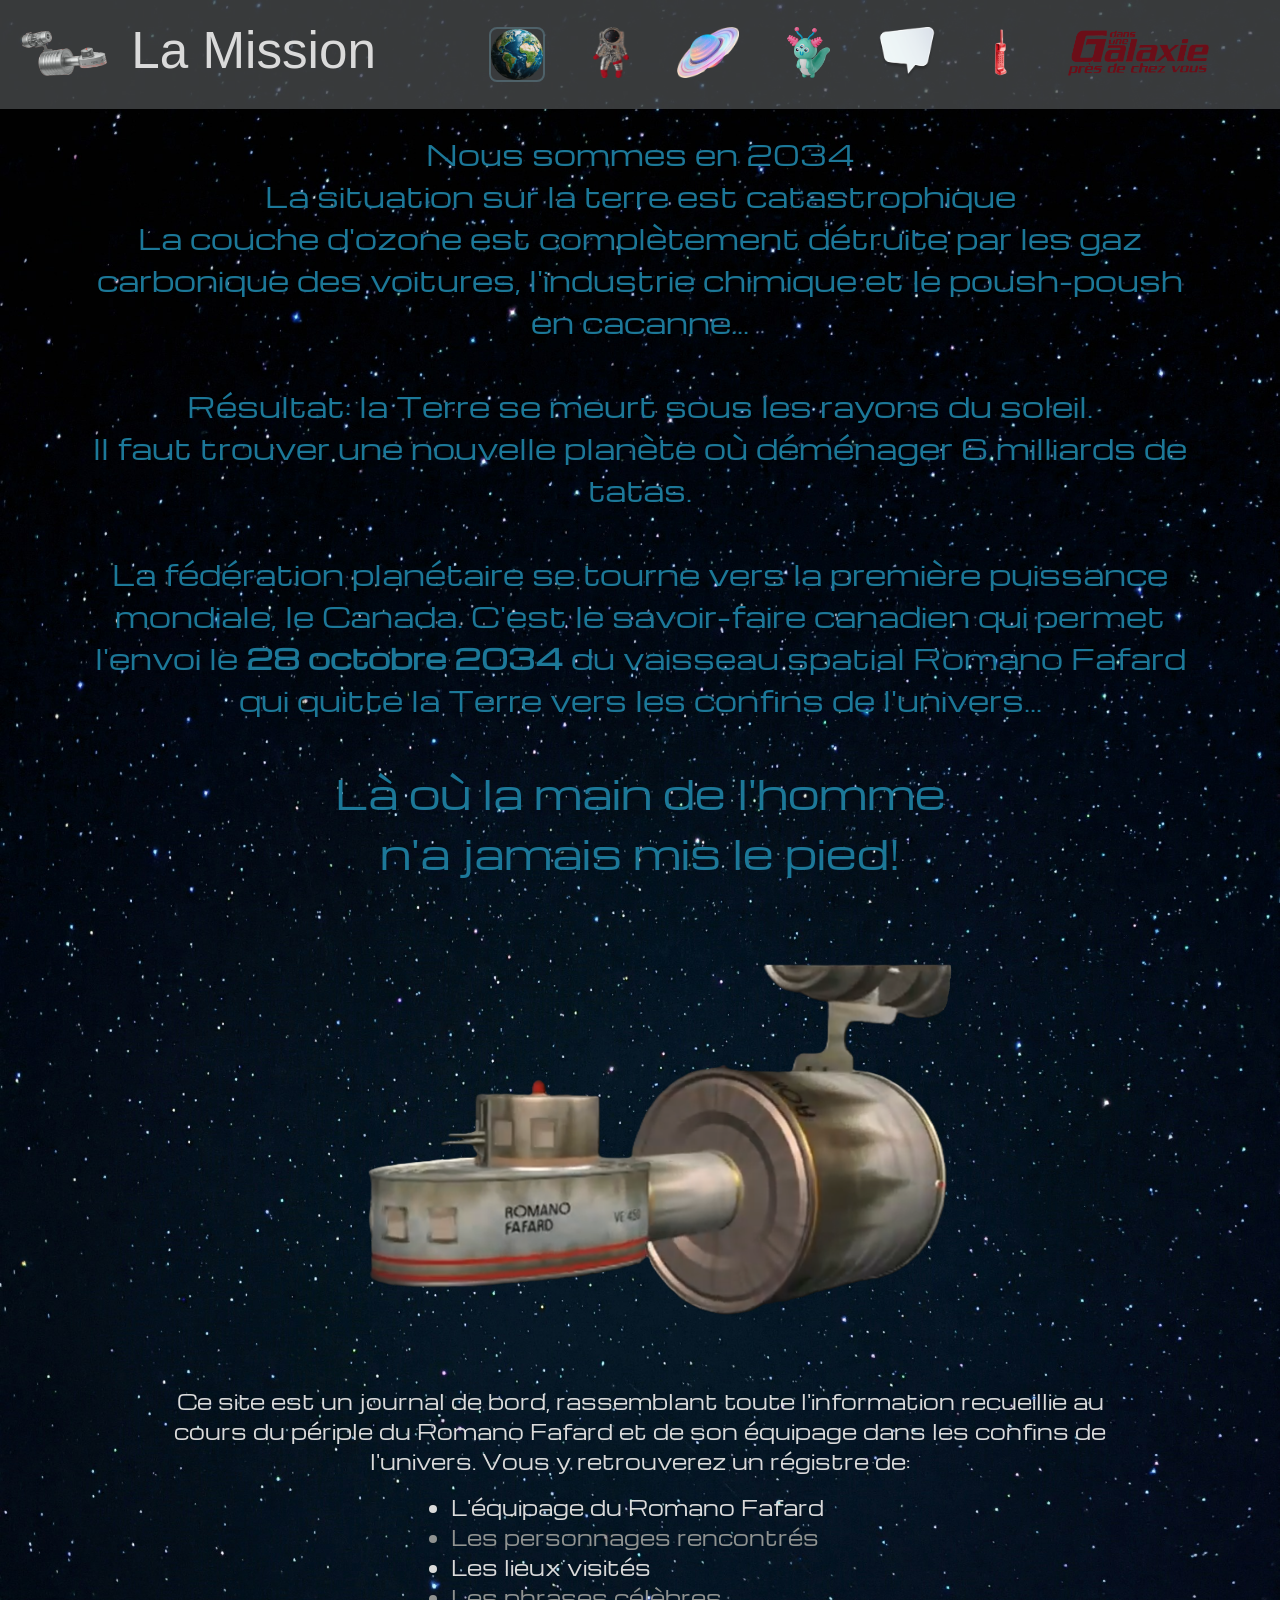
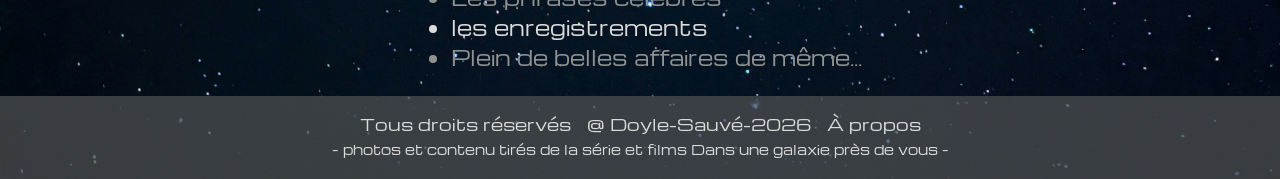
==== Site_DUG/index.html @ 9e3e471c "arranger les 10 techniques CSS et indication dans la feuille CSS" ====
<!DOCTYPE html>
<html lang="en">
<head>
    <meta charset="UTF-8">
    <meta name="viewport" content="width=device-width, initial-scale=1.0">
    <meta name="description" content="page d'accueil du site et résumé de la Mission">
    <title>La Mission</title>

    <link rel="stylesheet" href="vendor/bootstrap.min.css">
    <link rel="stylesheet" href="https://cdn.jsdelivr.net/npm/bootstrap-icons@1.11.3/font/bootstrap-icons.css">
    <link rel="stylesheet" href="style.css">
    
    <link rel="icon" href="./images/icones/fav-rf.png">

</head>
<body class="d-flex flex-column min-vh-100">
    <header class="entete_principal">
        <div class="banniere gap-5">
            <div class="banniere-titre gap-3 gap-lg-4">
                <a class="d-flex" href="index.html">
                    <img class="entete-icone" src="./images/icones/Romano-Fafard_10.png" alt="icone vaisseau">
                </a>
                <h1 class="banniere-titre text-m-nowrap">La Mission</h1>
            </div>
            <div class="d-flex align-items-center justify-content-center pe-1  pe-xl-5">
                <!--------navigation-étendu-------->
                <div class="d-none d-m-flex d-lg-flex gap-5">

                    <!--------piton Mission-------->
                    <div class="boite-item-nav page-active d-flex flex-column align-items-center position-relative">
                        <a href="index.html"  aria-current="page" class="nav-bar-lien w-100">
                            <div class="nav-bar-icon-bloc d-flex justify-content-center ">
                                <img class="nav-bar-icon" src="images/icones/terre.png" alt="La Mission">
                            </div>
                            <div class="nav-bar-texte mb-0 fs-6 text-nowrap text-decoration-none">
                                <p class="nav-p">La Mission</p>
                            </div>
                        </a>
                    </div>
                    <!--------piton equipage-------->
                    <div class="boite-item-nav d-flex flex-column align-items-center position-relative">
                        <a href="equipage.html" class="nav-bar-lien w-100">
                            <div class="nav-bar-icon-bloc d-flex justify-content-center">
                                <img class="nav-bar-icon" src="images/icones/equipage.png" alt="equipage">
                            </div>
                            <div class="nav-bar-texte fs-6 text-nowrap text-decoration-none">
                                <p>L'équipage</p>
                            </div>
                        </a>
                    </div>
                    <!--------piton voyage-------->
                    <div class="boite-item-nav d-flex flex-column align-items-center position-relative">
                        <a href="voyage.html" class="nav-bar-lien w-100">
                            <div class="nav-bar-icon-bloc d-flex justify-content-center">
                                <img class="nav-bar-icon" src="images/icones/planete.png" alt="voyage">
                            </div>
                            <div class="nav-bar-texte fs-6 text-nowrap text-decoration-none">
                                <p>Le voyage</p>
                            </div>
                        </a>
                    </div>
                    <!--------piton rencontres-------->
                    <div class="boite-item-nav d-flex flex-column align-items-center position-relative">
                        <a href="rencontres.html" class="nav-bar-lien w-100">
                            <div class="nav-bar-icon-bloc d-flex justify-content-center">
                                <img class="nav-bar-icon" src="images/icones/alien.png" alt="rencontres">
                            </div>
                            <div class="nav-bar-texte nbt-long text-decoration-none">
                                <p class="text-center">Les rencontres</p>
                            </div>
                        </a>
                    </div>
                    <!--------piton citations-------->
                    <div class="boite-item-nav d-flex flex-column align-items-center position-relative">
                        <a href="citations.html" class="nav-bar-lien w-100">
                            <div class="nav-bar-icon-bloc d-flex justify-content-center">
                                <img class="nav-bar-icon" src="images/icones/citation.png" alt="citations">
                            </div>
                            <div class="nav-bar-texte nbt-long  text-decoration-none">
                                <p class="text-center">Les citations</p>
                            </div>
                        </a>
                    </div>

                    <!--------le téléphone rouge-------->
                    <div class="boite-item-nav d-flex flex-column align-items-center position-relative">
                        <a href="telephonerouge.html" class="nav-bar-lien w-100">
                            <div class="nav-bar-icon-bloc d-flex justify-content-center">
                                <img class="nav-bar-icon" src="images/icones/telephone.png" alt="telephone rouge">
                            </div>
                            <div class="nav-bar-texte nbt-long text-nowrap text-decoration-none">
                                <p class="text-center">Le téléphone <br> rouge</p>
                            </div>
                        </a>
                    </div>
                    <!--------les épisodes-------->
                    <div class="boite-item-nav d-flex flex-column align-items-center position-relative">
                        <a href="episodes.html" class="nav-bar-lien w-100">
                            <div class="nav-bar-icon-bloc d-flex justify-content-center">
                                <img class="nav-bar-icon" src="images/icones/logo_icone.png" alt="telephone rouge">
                            </div>
                            <div class="nav-bar-texte nbt-long text-nowrap text-decoration-none">
                                <p class="text-center">Les épisodes</p>
                            </div>
                        </a>
                    </div>
                    <!--------piton vaisseau-------->
                    <!--page vaisseau masquée pour le moment-->
                    <div class="boite-item-nav d-none d-flex flex-column align-items-center position-relative">
                        <a href="vaisseau.html" class="nav-bar-lien w-100">
                            <div class="nav-bar-icon-bloc d-flex justify-content-center">
                                <img class="nav-bar-icon" src="images/icones/romanofafard.png" alt="vaisseau">
                            </div>
                            <div class="nav-bar-texte fs-6 text-nowrap text-decoration-none">
                                <p>Le vaisseau</p>
                            </div>
                        </a>
                    </div>
                </div>
                <!--------menu déroulant-------->
                <!--------bouton-menu-------->
                <div class="btn-group">
                    <button type="button" class="btn d-lg-none d-m-none" data-bs-toggle="dropdown"
                        aria-expanded="false">
                        <i class="bi bi-rocket h1 icone-menu-deroulant"></i>
                    </button>
                    <ul class="dropdown-menu menu-deroulant mt-3">
                        <li><a class="dropdown-item menu-item-actif" href="index.html">La Mission</a></li>
                        <li><a class="dropdown-item" href="equipage.html">L'équipage</a></li>
                        <li><a class="dropdown-item" href="voyage.html">Le voyage</a></li>
                        <li><a class="dropdown-item" href="rencontres.html">Les rencontres</a></li>
                        <li><a class="dropdown-item" href="citations.html">Citations</a></li>
                        <li><a class="dropdown-item" href="telephonerouge.html">Le téléphone rouge</a></li>
                        <li><a class="dropdown-item" href="episodes.html">Les épisodes</a></li>
                        <!--page vaisseau masquée pour le moment-->
                        <li class="d-none"><a class="dropdown-item" href="vaisseau.html">Le vaisseau</a></li>
                    </ul>
                </div>
            </div>
        </div>
    </header>
    <main>  

        <div class="page-chapeau container d-flex justify-content-center align-items-center ">
            <p class=" fs-3 mt-4 mb-4 text-center">
                Nous sommes en 2034 <br>
                La situation sur la terre est catastrophique <br>
                La couche d'ozone est complètement détruite par les gaz carbonique des voitures, l'industrie chimique et le poush-poush en cacanne... <br>
                <br>
                Résultat: la Terre se meurt sous les rayons du soleil. <br>
                Il faut trouver une nouvelle planète où déménager 6 milliards de tatas.
                <br>
                <br>
                La fédération planétaire se tourne vers la première puissance mondiale, le Canada. 
                C'est le savoir-faire canadien qui permet l'envoi le <span class="fw-bold">28 octobre 2034</span> du vaisseau spatial 
                Romano Fafard qui quitte la Terre vers les confins de l'univers... <br> 
                <br>
                <span class="fs-1">Là où la main de l'homme <br> n'a jamais mis le pied!</span>

            </p>
        </div>

        <div class="container-fluid d-flex m-auto justify-content-center">
            <img class="w-50" src="images/vaisseau/Romano-Fafard_noback.png" alt="Romano-Fafard">
        </div>

        <div class="d-flex flex-column container-fluid justify-content-center mt-4 mb-4 w-75 fs-5 texte-accueil-site">
            <p class=" text-center">
                Ce site est un journal de bord, rassemblant toute l'information recueillie au cours du périple 
                du Romano Fafard et de son équipage dans les confins de l'univers. Vous y retrouverez un régistre de:   
            </p>
            <ul class="justify-content-start w-auto m-auto">
                <li>L'équipage du Romano Fafard</li>
                <li>Les personnages rencontrés</li>
                <li>Les lieux visités</li>
                <li>Les phrases célèbres</li>
                <li>les enregistrements</li>
                <li>Plein de belles affaires de même...</li>
            </ul>
        </div>



    </main>    
    <footer class="pied-page container-fluid pt-3 pb-1 mt-auto">
        <div class="pied-page-premier d-flex align-items-center justify-content-center gap-3">
            <p class="my-auto">Tous droits réservés</p>
            <p class="my-auto">@ Doyle-Sauvé-2026</p>
            <p class="my-auto">
                <a class="text-decoration-none lien-a-propos" href="#modaleApropos" data-bs-toggle="modal"
                    data-bs-target="#modaleApropos" id="pied-link"> 
                    À propos
                </a>
            </p>
        </div>
        <div class="d-flex justify-content-center align-items-center mt-1">
            <p class="pied-page-p">- photos et contenu tirés de la série et films Dans une galaxie près de vous -</p>
        </div>

    </footer>

    <div class="modal fade" id="modaleApropos">
        <div class="modal-dialog modal-lg">
            <div class="modal-content">
                <div class="modal-header">
                    <h2 class="modal-title text-black fs-1">À propos</h2>
                        <button type="button" class="btn-close" data-bs-dismiss="modal"></button>
                </div>
                <div class="modal-body text-black fs-5">
                    <p>Site web encyclopédique sur la série Dans une Galaxie près de chez vous</p>
    
                    <p><strong>Par :</strong><br>
                        Rémi Doyle<br>
                        Marie Laurence Sauvé</p>
    
                    <p><strong>Développé dans le cadre du cours :</strong><br>
                        420-931-MA Programmation Web (Front-End)<br>
                        gr. 25605 - Été 2026<br>
                        <strong>Professeur:</strong> Ahmed Imed Eddine Rabah
                    </p>
    
                    <p>Collège de Maisonneuve<br>
                        LEA.8F Sécurité des applications mobiles, Web et de bureau</p>
    
                    <p>Tout image est libre de droit, certaine image sont des <br>
                        captures d'écrans fait par les dévloppeurs lors de visionnement d'épisode et de films </p>
    
                    <p>License unsplash <br>
                        https://unsplash.com/fr/photos/vue-dartiste-dun-trou-noir-dans-le-ciel-Md5Chaod3Ig</p>
                </div>
    
            </div>
    
        </div>
    </div>
    <script src="vendor/bootstrap.bundle.min.js"></script>
</body>
</html>
---- Site_DUG/style.css ----
@import url('https://fonts.googleapis.com/css2?family=Michroma&display=swap');
/*Normal: ( Michroma )
Bolder: ( Russo One )
*/

/*[T1] VARIABLES DE LA CHARTE - définies une fois, utilisées partout*/

:root {
    --gal_primaire_fonce: #282322;
    --gal_primaire_pales: #dadada;
    --gal_bg_pale_75: rgb(218, 218, 218, 0.75);    
    --gal_second_moyen: #4B4E4F;
    --gal_bg_entetes_75: rgb(75, 78, 79, 0.75);
    --gal_second_bleu: #1C7898;
    --gal_bg_surligne: #648895;
    --gal_bg_surligne_50: rgb(100, 136, 149, 0.5);
    --gal_second_rouge: #6B0E18;
    
    --gal_noir: #010101;
    --gal_gris_pale: #909391;
    --gal_rouge_petant: #E23333;
    --gal_rouge_moyen: #AD1C23;
    --police-titre: 'Russo One', Verdana, sans-serif; 
    --police-texte: 'Michroma', Verdana, sans-serif;
}

* {
    box-sizing: border-box;
}

/* [T2] TYPOGRAPHIE */

body {
    background-image: url("./images/elements_site/bdrop2.jpg");
    background-repeat: no-repeat;  
    background-size:cover;
    background-position:top;
    background-color: var(--gal_noir);
    color: var(--gal_primaire_pales);
    font-family: var(--police-texte);
    font-size: 40px;
    line-height: 1.5;
    margin: 0;
    padding: 0;
}

/* [T2] TYPOGRAPHIE */

h1, h2, h3 { font-family: var(--police-titre); }

body.body-404 {
    background-image: url("./images/elements_site/nasa-hubble-space-telescope-Md5Chaod3Ig-unsplash.jpg");
    background-repeat: no-repeat;  
    background-size:cover;
    background-position:top;
    background-color: var(--gal_noir);
    color: var(--gal_primaire_pales);
    font-family: var(--police-texte);
    font-size: 40px;
    line-height: 1.5;
    margin: 0;
    padding: 0;
}
form {
    max-width: 600px;
    margin: 0 auto; 
}

.banniere {
    background-color: var(--gal_bg_entetes_75);
    color: var(--gal_primaire_pales);
    max-width: 100%;
    margin: auto;
    display: flex;
    justify-content: space-between;
    align-items: center;
    padding: 20px;
}

.banniere-titre{
    display: flex;
    flex-direction: row;
    justify-content: center;
    text-wrap: nowrap;
    font-size: clamp(1.75rem, 4vw, 3.5rem);
    
}

.nav-bar-lien {
    text-decoration: none;
    display: flex;
    flex-direction: column;
    align-items: center; 
}

.entete-icone{
    margin: auto;
    height: clamp(40px, 4vw, 90px); 
    width: auto;
}

.nav-bar-icon {
    height: clamp(20px, 4vw, 60px); 
    margin: auto
}

.icone-menu-deroulant {
    color: var(--gal_primaire_pales);
}

.icone-menu-deroulant:hover {
    border-color: var(--gal_primaire_pales);
}

.nav-bar-icon-bloc {
    transition: transform 0.5s ease;
}

.boite-item-nav:hover .nav-bar-icon-bloc {
    transform: translateY(-16px);
}

.boite-item-nav .nav-bar-texte {
    opacity: 0;
    color: var(--gal_primaire_pales);
    visibility: hidden;
    position: absolute;
    top:100%;
    transition: opacity 0.5s ease;
    z-index: 10;
    transform: translateY(-5px);
}

.nav-bar-texte.nbt-long {
    font-size: 15px;
    transform: translateY(-12px);
}

/* [T8] ÉTATS ET TRANSITIONS - hover */
.boite-item-nav:hover .nav-bar-texte {
    opacity: 1;
    visibility: visible;
    
}

.boite-item-nav.page-active .nav-bar-icon-bloc {
    border: 2px solid var(--gal_bg_surligne_50);
    border-radius: 8px;
}

/* [T3] SÉLECTEURS - descendant */

.boite-item-nav.page-active .nav-bar-texte p {
background-color: var(--gal_bg_surligne_50);
border-radius: 8px;
}

.menu-image {
    height: 100px;
}

.menu-deroulant {
    font-size: 20px;
}

/* [T3] SÉLECTEURS - descendant, état*/

.menu-deroulant a:hover {
    background-color: var(--gal_bg_surligne);
}

.menu-item-actif {
    color: var(--gal_second_rouge);
    font-weight: bold;
}

.page-chapeau {
    color: var(--gal_second_bleu);
    
}

.lien-a-propos {
    cursor: pointer;
}

/* [T4] MODÈLE DE BOÎTE */

.carte{
    background-color:var(--gal_bg_pale_75) ;
    border-radius: 20px;
    display: flex;
    flex-wrap: wrap;
    align-items: center;
    justify-content: space-between;
    padding: 15px 30px;
    margin: 20px;
    box-shadow: 0 4px 15px rgba(0, 0, 0, 0.5);
    cursor: pointer;

}
.image_equipage{
    width: 100px;
    height: 110px;
    border: 5px solide var(--gal_bg_surligne);
    border-radius: 12px;
    overflow: hidden;
    flex-shrink: 0;
    opacity: 100%;
}

.image_equipage img {
    width: 100%;
    height: 100%;
    object-fit: cover;
}
.information {
    flex: 1;
    text-align: left;
    padding-left: 8px;
}

.droit .information {
    text-align: left;
    padding-right: 30px;
    padding-left: 0;
}

.information h2{
    color: var(--gal_second_rouge); /* Rouge foncé pour les noms */
    font-size: 40px;
    font-weight: 500;
    margin-bottom: 5px
}
.information p{
    color: var(--gal_second_rouge); /* Rouge foncé pour les noms */
    font-size: 20px;
    font-weight: 500;
    margin-bottom: 5px
}
.information span{
    color: var(--gal_primaire_fonce);
}

.pied-page{
    background-color: var(--gal_bg_entetes_75);
    font-family: 'Michroma', sans-serif;
    font-size: 16px;
    color: var(--gal_primaire_pales);
}
.pied-page a{
    color: var(--gal_primaire_pales);
}

.pied-page-p {
    font-size: 13px;
    text-align: center;
}

.carte-bouton {
    background-color: var(--gal_bg_surligne);
    opacity: 100%;
    width: 100%;
    text-align: center;
    color: var(--gal_primaire_pales);
    text-decoration: none;
    padding: 10px;
    border-radius: 8px;
    margin-top: 12px;
    font-size: 13px;
    font-weight: bold;
    

}
.modale{
    display:none;
    position: fixed;
    top: 0;
    bottom: 0;
    left: 0;
    right: 0;
    background-color: var(--gal_bg_pale_75);
    align-items: center;
    padding: 20px;
}
.modale:target{
    display: flex;
    align-items: center;
    justify-content: center;
}

/* [T6] GRID */
.modale-boite{
    position: relative;
    background-color: var(--gal_primaire_pales);
    border-radius: 16px ;
    padding: 26px;
    width: 90%;
    max-width: 640px;
    max-height: 100%;
    box-shadow: 0 10px 30px rgba(0,0,0,0.5);
    overflow-y: scroll;
    display: grid;
    grid-template-columns: 1fr 1fr;
}
.modale-fermer{
    position: absolute;
    top:15px;
    right: 20px;
    color: var(--gal_gris_pale);
    text-decoration: none;
    font-size: 30px;
    padding: 4px 8px;
    border-radius: 8px;
    transition: 0.5s;
}
.modale-fermer:hover{
    color: var(--gal_primaire_pales);
    background-color: var(--gal_rouge_petant);
}
.modale-fond{
    position: absolute;
    top: 0;
    bottom: 0;
    left: 0;
    right: 0;
}
.photo{
    display: flex;
    flex-direction: column;
    align-items: center;
}
.photo img{
    width: 100%;
    max-width: 250px;
    height: 250px;
    border-radius: 10px;
    border: 10px solid var(--gal_bg_surligne);
}
.info-gauche{
    color: var(--gal_primaire_fonce);
    grid-column: 1;
    margin-top: 10px;
}
.info-droite{
    color: var(--gal_primaire_fonce);
    grid-column: 2;
    grid-row: 1/ span 2 ;
}
.info-bas{
    color: var(--gal_primaire_fonce);
    grid-column: 1 / span 2;
    padding-top: 15px;
    margin-top: 10px;
}
.modale-boite p{
    font-size: 20px;
    line-height: 1.4;
    margin: 8px 0;
}
.titre{
    color: var(--gal_second_rouge); /* Rouge foncé pour les noms */
    font-size: 20px;
    font-weight: 500;
}

.nav-modale{
    grid-column: 1 / span 2;
    display: flex;
    justify-content: center;
    gap: 15px;
    margin-top: 15px;
    padding-top: 15px ;
}
.btn-nav{
    display: block;
    background-color: var(--gal_second_bleu);
    color: var(--gal_second_rouge);
    padding:10px;
    margin-top: 15px;
    text-decoration: none;
    text-align: center;
    border-radius: 8px;
    font-size: 15px;
    font-weight: bold;
    transition: 0.3s;
    opacity: 75%;
    width: 30%;

}
.lead{
    color:var(--gal_second_bleu) ;
}
.btn-tel{
    padding: 10px 24px;
    font-size: 15px;
    background-color: #1a6f8a;
    border: 2px solid #3ca5c4;
    border-radius: 10px;
    box-shadow: 0 0 10px rgba(60, 165, 196, 0.5);
    white-space: nowrap;
}
.btn-tel:hover{
    opacity: 0.9;
    transform: scale(1.02);
    transition: all 0.2s ease-in-out;
}
#container-telephone{
    max-width: 6000px;
    margin: 0 auto; 
}
.form-label{
    white-space: nowrap;
    font-size: 25px;
}
.form-check{
    font-size: 25px;
}
.structure-carte {
    display: grid !important; 
    grid-template-columns: 250px 1fr;
}

/* [T10] TABLEAU STYLÉ */

.tableau-episodes thead tr th {
    background-color: var(--gal_bg_surligne);
    color: var(--gal_primaire_pales);
}

.tableau-episodes thead tr.ligne-table-titre th  {
    background-color: var(--gal_second_bleu);
    color: var(--gal_primaire_pales);
}    

.tableau-episodes tbody tr td {
    background-color: var(--gal_bg_pale_75);
    color: var(--gal_primaire_fonce);
}
.colonne1{
    width: 10%
}

.colonne2{
    width: 30%
}

.colonne3{
    width: 15%
}

.colonne4{
    width: 45%
}

.texte-accueil-site {
    color: var(--gal_primaire_pales);
}

/* [T3] SÉLECTEURS - descendant, état, structurel */

.texte-accueil-site ul li:nth-child(even) {
   color: var(--gal_gris_pale);
}

/* [T9] PERSONNALISER BOOTSTRAP - prend priorité car le css est lu après le bootstrap
Et aucune des classe Bootstrap n'impose son style en dur  */

.carte-personnage {
    width: 280px; 
    min-width: 230px;
    background-color: var(--gal_bg_pale_75);
    box-shadow: 0 1PX 4PX var(--gal_bg_surligne); 
    transition: .25s;
}

.carte-personnage:hover {
    transform: translateY(-6px);
    box-shadow: 0 8px 8px var(--gal_bg_surligne);
    transition: .25s; 
}

.carte-perso-image {
    background-color: var(--gal_bg_surligne);
}

.carte-perso-image img {
    max-height: 250px;       
}
.carte-perso-libele{
    color: var(--gal_second_rouge);
}

.carte-perso-valeur{
    color: var(--gal_primaire_fonce);
}

.carte-perso-badge-hostile {
    background-color: var(--gal_rouge_moyen);
    color: var(--gal_gris_pale);
}

.carte-perso-badge-amical {
    background-color: var(--gal_second_bleu);
    color: var(--gal_gris_pale);
}

.modale-perso {
    background-color: var(--gal_gris_pale);
}

.modale-perso-image {
    width: 233px;
    max-width: 100%;
    background-color: var(--gal_bg_surligne);
}

.modal-perso-titre{
    color: var(--gal_primaire_fonce);
}

/* [T7] MEDIA QUERY - le pied de page passe en une colonne */

@media(min-width: 700px) {
    .entete{
        flex-direction: row;
        justify-content: space-between;
        align-items: center;
    }
}

@media (max-width: 575px) {
    .pied-page-premier {
        flex-direction: column;
        align-items: center;
    }
}
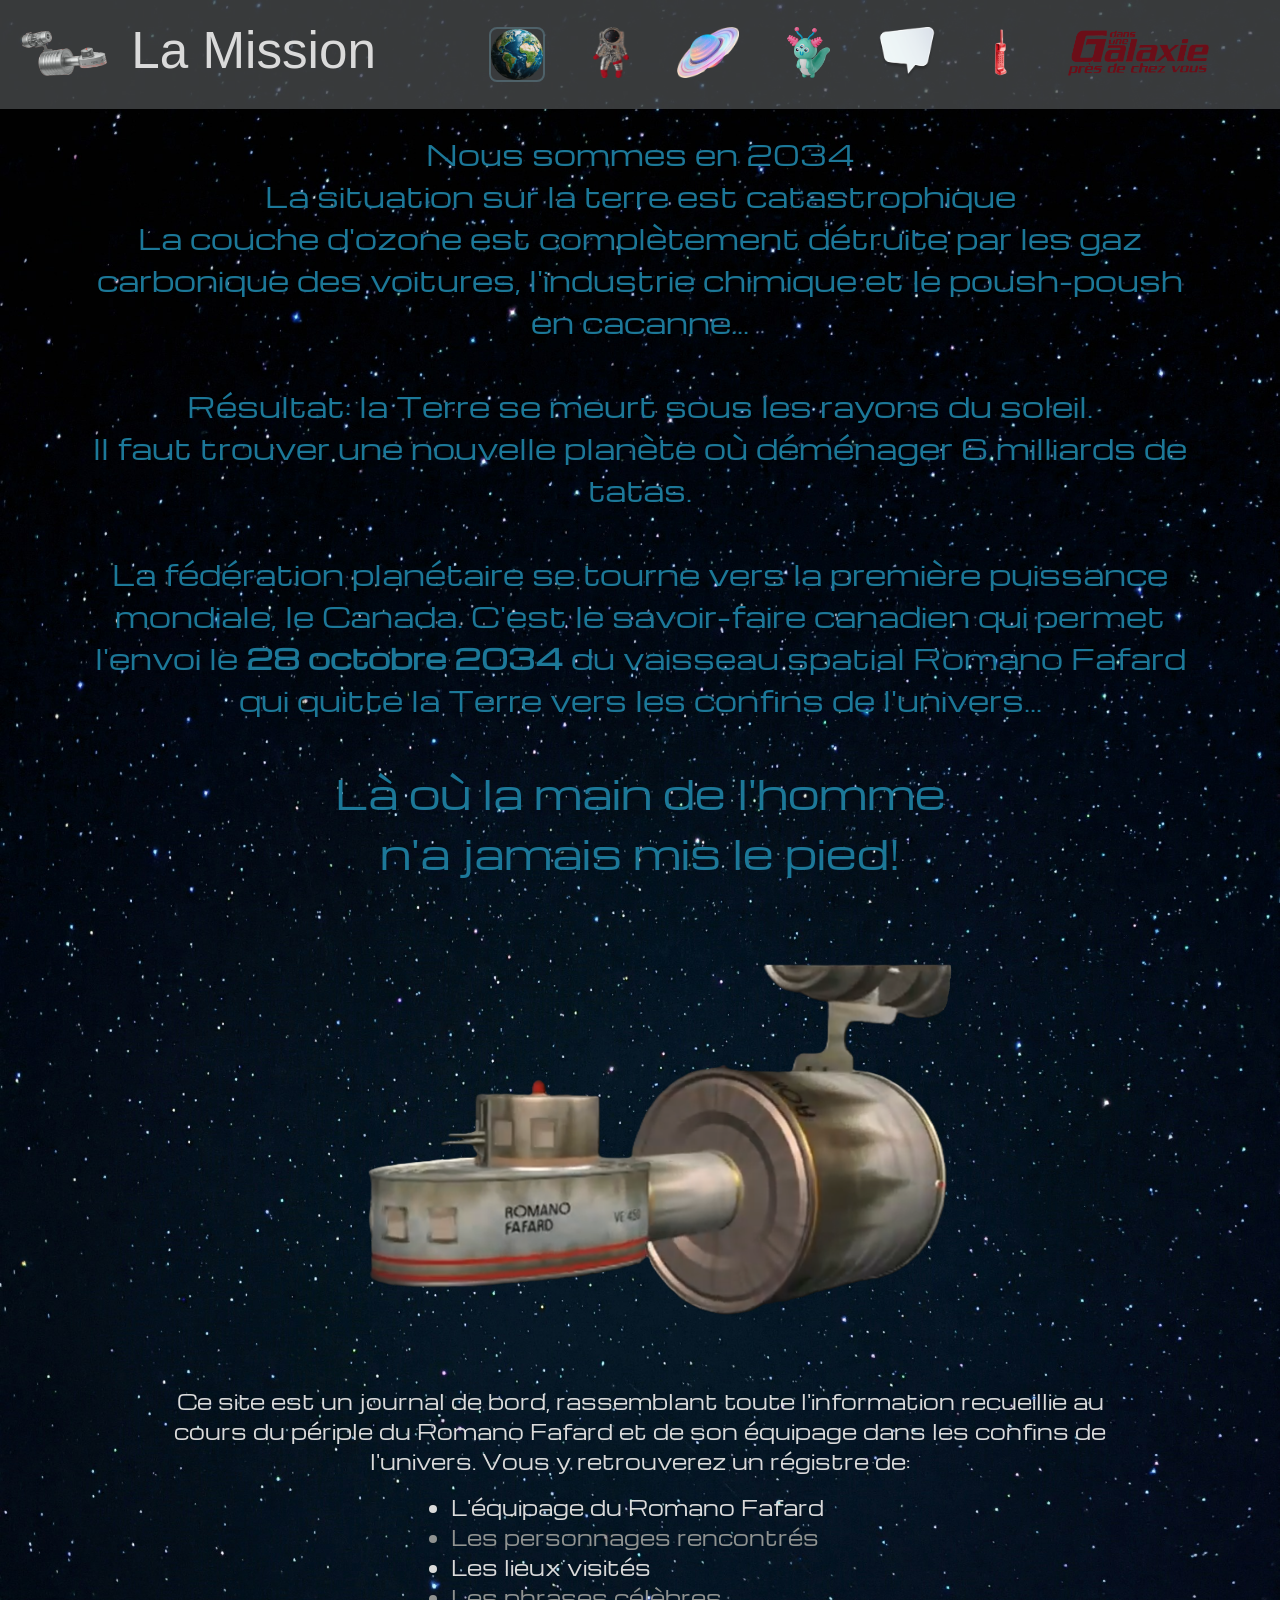
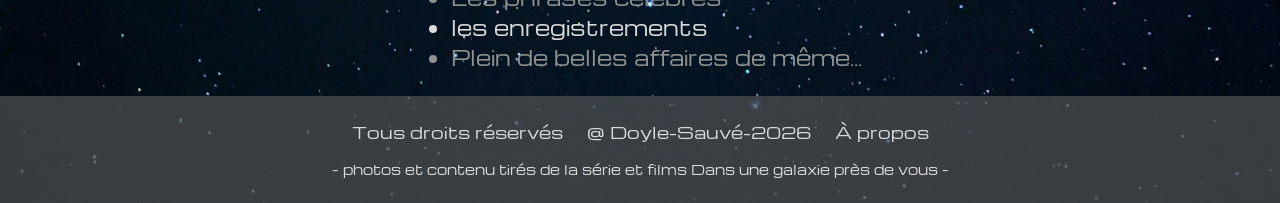
==== commit f251216a: "responsive  404 et footer" ====
--- a/Site_DUG/index.html
+++ b/Site_DUG/index.html
@@ -182,8 +182,8 @@
 
 
     </main>    
-    <footer class="pied-page container-fluid pt-3 pb-1 mt-auto">
-        <div class="pied-page-premier d-flex align-items-center justify-content-center gap-3">
+     <footer class="pied-page container-fluid pt-4 pb-2 mt-auto text-center">
+        <div class="pied-page-premier d-flex flex-column flex-md-row align-items-center justify-content-center gap-2 gap-md-4 mb-3">
             <p class="my-auto">Tous droits réservés</p>
             <p class="my-auto">@ Doyle-Sauvé-2026</p>
             <p class="my-auto">
@@ -203,34 +203,34 @@
         <div class="modal-dialog modal-lg">
             <div class="modal-content">
                 <div class="modal-header">
-                    <h2 class="modal-title text-black fs-1">À propos</h2>
-                        <button type="button" class="btn-close" data-bs-dismiss="modal"></button>
-                </div>
-                <div class="modal-body text-black fs-5">
+                    <h2 class="modal-title text-black fs-3 fs-md-1">À propos</h2>
+                    <button type="button" class="btn-close" data-bs-dismiss="modal"style="min-height: 44px;"></button>
+                </div>
+                <div class="modal-body text-black fs-6 fs-md-5">
                     <p>Site web encyclopédique sur la série Dans une Galaxie près de chez vous</p>
-    
+
                     <p><strong>Par :</strong><br>
                         Rémi Doyle<br>
                         Marie Laurence Sauvé</p>
-    
+
                     <p><strong>Développé dans le cadre du cours :</strong><br>
                         420-931-MA Programmation Web (Front-End)<br>
                         gr. 25605 - Été 2026<br>
                         <strong>Professeur:</strong> Ahmed Imed Eddine Rabah
                     </p>
-    
+
                     <p>Collège de Maisonneuve<br>
                         LEA.8F Sécurité des applications mobiles, Web et de bureau</p>
-    
+
                     <p>Tout image est libre de droit, certaine image sont des <br>
                         captures d'écrans fait par les dévloppeurs lors de visionnement d'épisode et de films </p>
-    
+
                     <p>License unsplash <br>
-                        https://unsplash.com/fr/photos/vue-dartiste-dun-trou-noir-dans-le-ciel-Md5Chaod3Ig</p>
-                </div>
-    
+                        https://unsplash.com/</p>
+                </div>
+
             </div>
-    
+
         </div>
     </div>
     <script src="vendor/bootstrap.bundle.min.js"></script>
--- a/Site_DUG/style.css
+++ b/Site_DUG/style.css
@@ -30,6 +30,37 @@
 
 /* [T2] TYPOGRAPHIE */
 
+input:user-valid, select:user-valid, textarea:user-valid, .check-input:user-valid{
+   border:3px solid green;
+   background-color: #dadada;
+}
+
+input:user-invalid, select:user-invalid, textarea:user-invalid, .check-input:user-invalid{
+   border:2px solid red;
+   background-color: #dadada;
+}
+input:user-valid + .validation::after, textarea:user-valid + .validation::after { content: "✓"; color: green; }
+input:user-invalid + .validation::after, textarea:user-invalid + .validation::after { content: "x"; color: red; }
+
+.validation{
+  position: absolute;
+  right: 25px;
+  top: 50%;
+  transform: translateY(-50%);
+
+  font-size: 18px;
+  pointer-events: none;
+}
+
+
+
+
+/* [T2] TYPOGRAPHIE */
+
+
+/* [T2] TYPOGRAPHIE */
+
+
 body {
     background-image: url("./images/elements_site/bdrop2.jpg");
     background-repeat: no-repeat;  
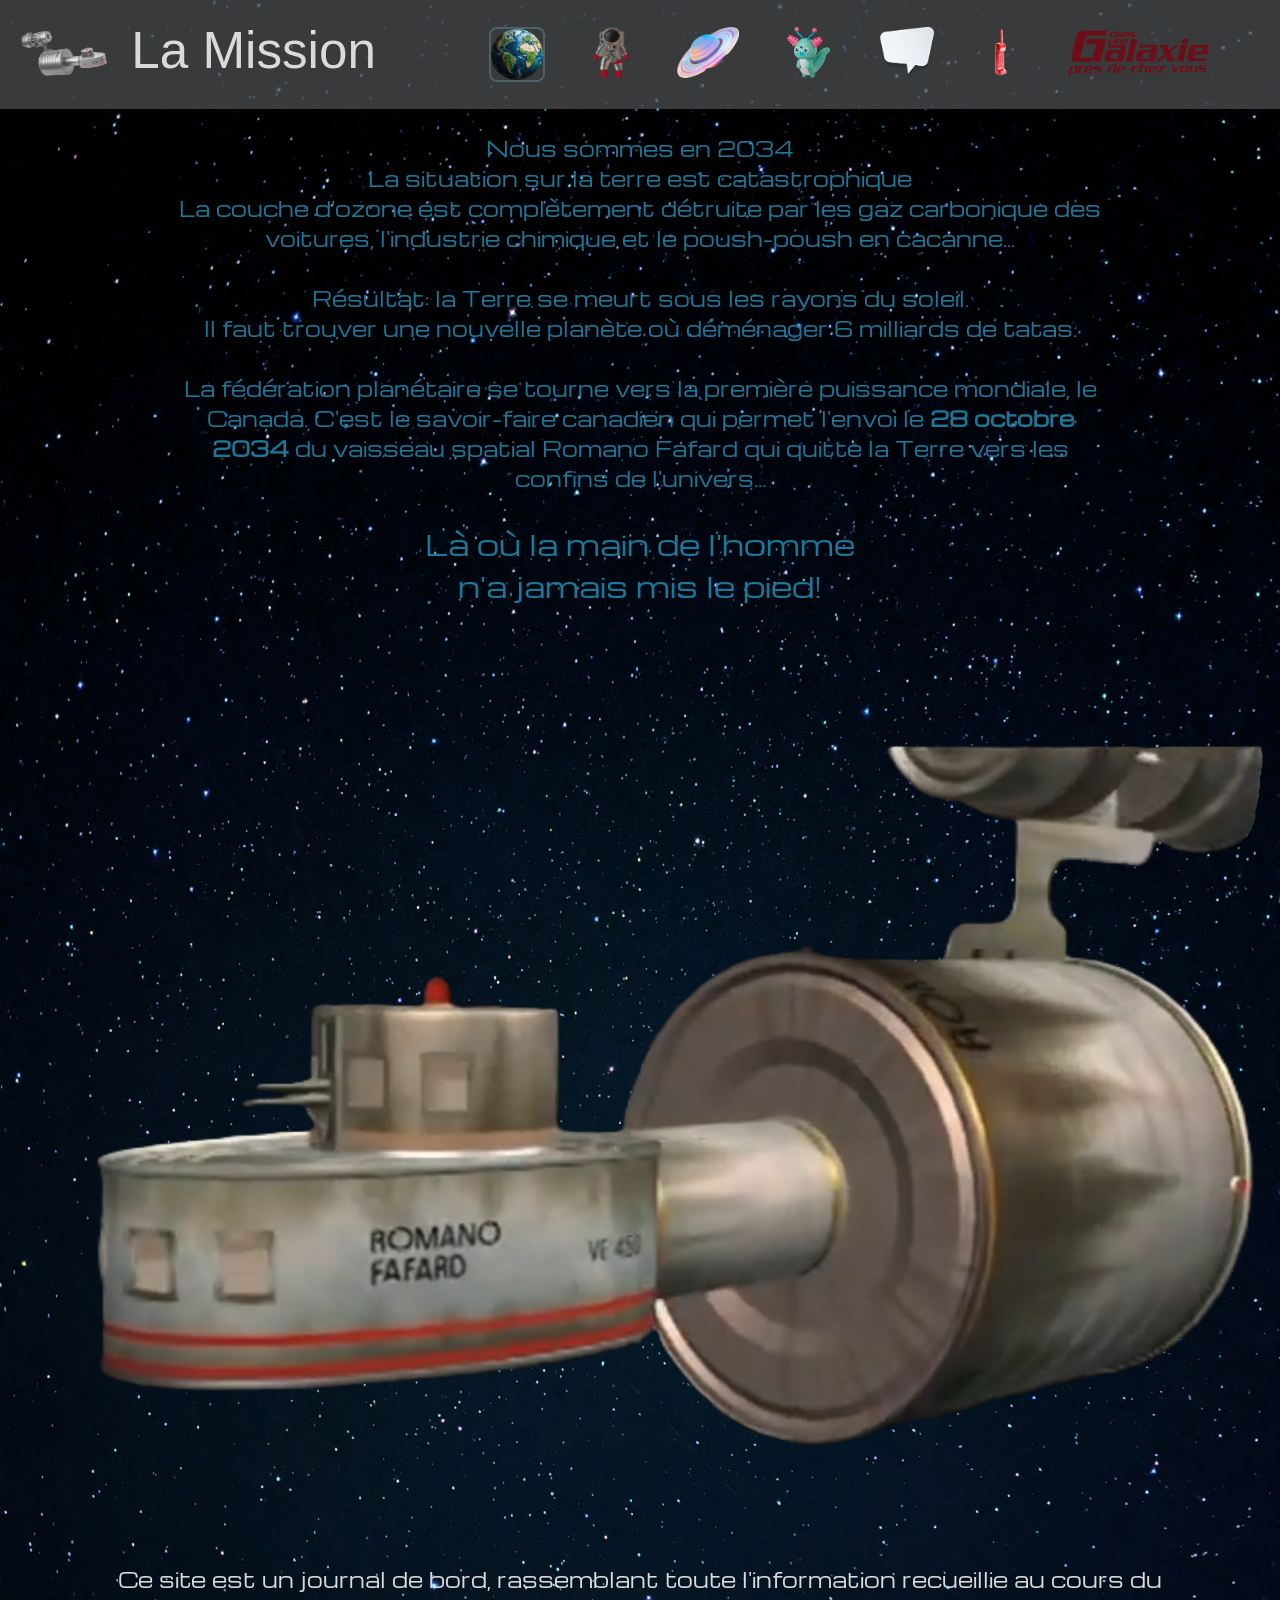
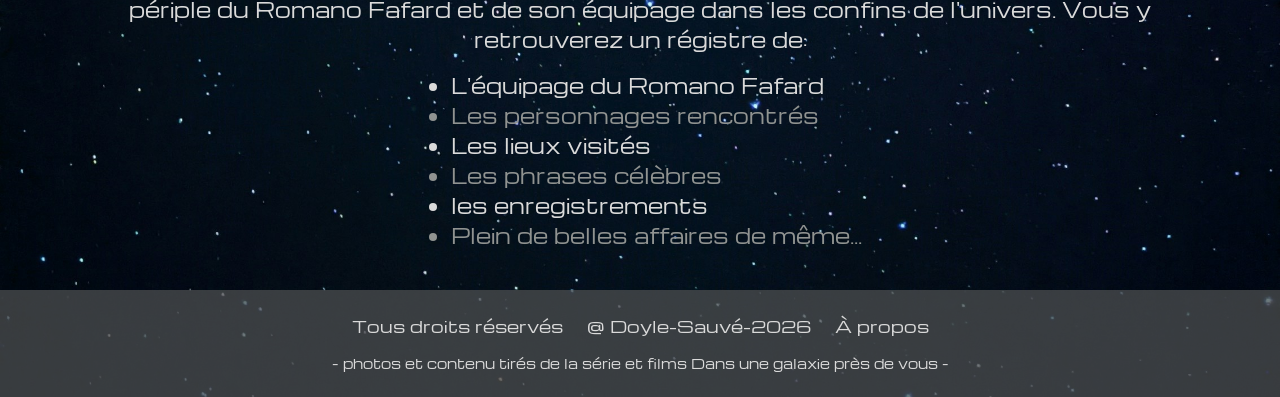
==== commit b94036c6: "responsive sur voyage, index, episode" ====
--- a/Site_DUG/index.html
+++ b/Site_DUG/index.html
@@ -142,7 +142,7 @@
     <main>  
 
         <div class="page-chapeau container d-flex justify-content-center align-items-center ">
-            <p class=" fs-3 mt-4 mb-4 text-center">
+            <p class=" fs-5 fs-md-3 mt-4 mb-4 text-center col-12 col-md-10 mx-auto ">
                 Nous sommes en 2034 <br>
                 La situation sur la terre est catastrophique <br>
                 La couche d'ozone est complètement détruite par les gaz carbonique des voitures, l'industrie chimique et le poush-poush en cacanne... <br>
@@ -155,21 +155,21 @@
                 C'est le savoir-faire canadien qui permet l'envoi le <span class="fw-bold">28 octobre 2034</span> du vaisseau spatial 
                 Romano Fafard qui quitte la Terre vers les confins de l'univers... <br> 
                 <br>
-                <span class="fs-1">Là où la main de l'homme <br> n'a jamais mis le pied!</span>
+                <span class="fs-3 fs-md-1 mt-2">Là où la main de l'homme <br> n'a jamais mis le pied!</span>
 
             </p>
         </div>
 
-        <div class="container-fluid d-flex m-auto justify-content-center">
-            <img class="w-50" src="images/vaisseau/Romano-Fafard_noback.png" alt="Romano-Fafard">
-        </div>
-
-        <div class="d-flex flex-column container-fluid justify-content-center mt-4 mb-4 w-75 fs-5 texte-accueil-site">
-            <p class=" text-center">
+        <div class="container-fluid d-flex mx-auto justify-content-center">
+            <img class="w-100 w-md-50" src="images/vaisseau/Romano-Fafard_noback.png" alt="Romano-Fafard">
+        </div>
+
+        <div class="d-flex flex-column container-fluid justify-content-center mt-4 mb-4 w-100 w-md-75 fs-5 texte-accueil-site">
+            <p class=" text-center col-12 col-md-10 mx-auto">
                 Ce site est un journal de bord, rassemblant toute l'information recueillie au cours du périple 
                 du Romano Fafard et de son équipage dans les confins de l'univers. Vous y retrouverez un régistre de:   
             </p>
-            <ul class="justify-content-start w-auto m-auto">
+            <ul class="justify-content-start w-auto mx-auto">
                 <li>L'équipage du Romano Fafard</li>
                 <li>Les personnages rencontrés</li>
                 <li>Les lieux visités</li>
--- a/Site_DUG/style.css
+++ b/Site_DUG/style.css
@@ -1,10 +1,85 @@
+/*-----------table des matières------------*//* 
+
+---Les dix techniques CSS---
+---GLOBAL---
+---Banniere toutes les pages---
+---Barre de Navigation toutes les pages---
+---menu-deroulant toutes les pages---
+---Texte chapeau toutes les pages---
+---Pieds de pages toutes les pages---
+---Page d'accueil/Mission (index)---
+---Page equipage et voyage---
+---Page rencontres---
+---Formulaires Telephone Rouge---
+---Page episodes (Tableau)---
+
+-----------------------------------------------*/
+
+/*-----------Les dix techniques CSS-------------*//* 
+[T1] VARIABLES DE LA CHARTE - définies une fois, utilisées partout* 
+    - définies dans:root 
+    - appliquées partout
+
+[T2] TYPOGRAPHIE 
+    - import Google Fonts 
+    - définies dans :root
+    - appliquées dans body{} et h1, h2, h3 {} 
+
+[T3] SÉLECTEURS plusieurs sélecteurs 
+    - descendant plusieurs (ex: dans la barre de navigation, la balise p de la boite de texte de la page active...)
+        .boite-item-nav.page-active .nav-bar-texte p
+        .droit .information
+        **plusieurs autres identifiées dans le code
+    
+    - descendant, état: barre de navigation, menu déroulant, cartes... 
+        .menu-deroulant a:hover
+        .icone-menu-deroulant:hover 
+        **plusieurs autres identifiées dans le code
+
+    - structurel : une ligne sur deux dans la liste de la page d'accueil
+        .texte-accueil-site ul li:nth-child(even) 
+
+[T4] MODÈLE DE BOÎTE - boite des cartes dans la page équipage et voyage
+    .carte
+
+[T5] FLEXBOX - la bannière et la barre de navigation (toutes les pages
+    .banniere
+    .banniere-titre
+    .nav-bar-lien 
+
+[T6] GRID - Les modales dans la page équipage 
+    .modale-boite
+    .info-gauche
+    .info-droite
+
+[T7] MEDIA QUERY - le pied de page passe en une colonne
+    .pied-page-premier
+
+[T8] ÉTATS ET TRANSITIONS - Les items de la barre de navigation qui se levent et le texte qui apparait quand on survole  
+    .boite-item-nav:hover .nav-bar-texte
+
+[T9] PERSONNALISER BOOTSTRAP - Les boutons de sélection des différentes saisons dans la page épisode
+    - Nos propriétés prennent le dessus puisque le css est lu après les propriétés de Bootstrap et 
+      on a modifié directement avec les variables natives CSS de BS (custom properties)
+        .btn.btn-primary 
+
+[T10] TABLEAU STYLÉ
+    .tableau-episodes thead tr th
+    .tableau-episodes thead tr.ligne-table-titre th
+    .tableau-episodes tbody tr td
+    .colonne1 
+    .colonne2 
+    .colonne3 
+    .colonne4
+*/
+
+
+
+/*-------------GLOBAL---------------*/
+/*Google Fonts*/
 @import url('https://fonts.googleapis.com/css2?family=Michroma&display=swap');
-/*Normal: ( Michroma )
-Bolder: ( Russo One )
-*/
-
-/*[T1] VARIABLES DE LA CHARTE - définies une fois, utilisées partout*/
-
+
+/* [T1] VARIABLES DE LA CHARTE*/ 
 :root {
     --gal_primaire_fonce: #282322;
     --gal_primaire_pales: #dadada;
@@ -16,6 +91,7 @@
     --gal_bg_surligne_50: rgb(100, 136, 149, 0.5);
     --gal_second_rouge: #6B0E18;
     
+    
     --gal_noir: #010101;
     --gal_gris_pale: #909391;
     --gal_rouge_petant: #E23333;
@@ -28,39 +104,7 @@
     box-sizing: border-box;
 }
 
-/* [T2] TYPOGRAPHIE */
-
-input:user-valid, select:user-valid, textarea:user-valid, .check-input:user-valid{
-   border:3px solid green;
-   background-color: #dadada;
-}
-
-input:user-invalid, select:user-invalid, textarea:user-invalid, .check-input:user-invalid{
-   border:2px solid red;
-   background-color: #dadada;
-}
-input:user-valid + .validation::after, textarea:user-valid + .validation::after { content: "✓"; color: green; }
-input:user-invalid + .validation::after, textarea:user-invalid + .validation::after { content: "x"; color: red; }
-
-.validation{
-  position: absolute;
-  right: 25px;
-  top: 50%;
-  transform: translateY(-50%);
-
-  font-size: 18px;
-  pointer-events: none;
-}
-
-
-
-
-/* [T2] TYPOGRAPHIE */
-
-
-/* [T2] TYPOGRAPHIE */
-
-
+/* [T2] TYPOGRAPHIE */ 
 body {
     background-image: url("./images/elements_site/bdrop2.jpg");
     background-repeat: no-repeat;  
@@ -75,8 +119,7 @@
     padding: 0;
 }
 
-/* [T2] TYPOGRAPHIE */
-
+/* [T2] TYPOGRAPHIE */ 
 h1, h2, h3 { font-family: var(--police-titre); }
 
 body.body-404 {
@@ -92,11 +135,10 @@
     margin: 0;
     padding: 0;
 }
-form {
-    max-width: 600px;
-    margin: 0 auto; 
-}
-
+
+
+/*-------------Banniere toutes les pages---------------*/
+/*[T5] FLEXBOX - */
 .banniere {
     background-color: var(--gal_bg_entetes_75);
     color: var(--gal_primaire_pales);
@@ -107,7 +149,7 @@
     align-items: center;
     padding: 20px;
 }
-
+/*[T5] FLEXBOX - */
 .banniere-titre{
     display: flex;
     flex-direction: row;
@@ -117,6 +159,13 @@
     
 }
 
+.entete-icone{
+    margin: auto;
+    height: clamp(40px, 4vw, 90px); 
+    width: auto;
+}
+/*-----------Barre de Navigation toutes les pages-------------*/
+/*[T5] FLEXBOX - */
 .nav-bar-lien {
     text-decoration: none;
     display: flex;
@@ -124,33 +173,21 @@
     align-items: center; 
 }
 
-.entete-icone{
-    margin: auto;
-    height: clamp(40px, 4vw, 90px); 
-    width: auto;
-}
-
 .nav-bar-icon {
     height: clamp(20px, 4vw, 60px); 
     margin: auto
 }
 
-.icone-menu-deroulant {
-    color: var(--gal_primaire_pales);
-}
-
-.icone-menu-deroulant:hover {
-    border-color: var(--gal_primaire_pales);
-}
-
 .nav-bar-icon-bloc {
     transition: transform 0.5s ease;
 }
 
+/* [T3] SÉLECTEURS */
 .boite-item-nav:hover .nav-bar-icon-bloc {
     transform: translateY(-16px);
 }
 
+/* [T3] SÉLECTEURS */
 .boite-item-nav .nav-bar-texte {
     opacity: 0;
     color: var(--gal_primaire_pales);
@@ -167,20 +204,20 @@
     transform: translateY(-12px);
 }
 
+/* [T3] SÉLECTEURS */
 /* [T8] ÉTATS ET TRANSITIONS - hover */
 .boite-item-nav:hover .nav-bar-texte {
     opacity: 1;
-    visibility: visible;
-    
-}
-
+    visibility: visible;  
+}
+
+/* [T3] SÉLECTEURS */
 .boite-item-nav.page-active .nav-bar-icon-bloc {
     border: 2px solid var(--gal_bg_surligne_50);
     border-radius: 8px;
 }
 
-/* [T3] SÉLECTEURS - descendant */
-
+/* [T3] SÉLECTEURS */
 .boite-item-nav.page-active .nav-bar-texte p {
 background-color: var(--gal_bg_surligne_50);
 border-radius: 8px;
@@ -190,12 +227,21 @@
     height: 100px;
 }
 
+/*-----------menu-deroulant toutes les pages-------------*/
+
+.icone-menu-deroulant {
+    color: var(--gal_primaire_pales);
+}
+/* [T3] SÉLECTEURS */
+.icone-menu-deroulant:hover {
+    border-color: var(--gal_primaire_pales);
+}
+
 .menu-deroulant {
     font-size: 20px;
 }
 
-/* [T3] SÉLECTEURS - descendant, état*/
-
+/* [T3] SÉLECTEURS*/
 .menu-deroulant a:hover {
     background-color: var(--gal_bg_surligne);
 }
@@ -205,17 +251,58 @@
     font-weight: bold;
 }
 
+
+/*-----------Texte chapeau toutes les pages-------------*/
+
 .page-chapeau {
-    color: var(--gal_second_bleu);
-    
+    color: var(--gal_second_bleu);    
+}
+
+/*-----------Pieds de pages toutes les pages-------------*/
+/* [T7] MEDIA QUERY - le pied de page passe en une colonne */
+@media (max-width: 575px) {
+    .pied-page-premier {
+        flex-direction: column;
+        align-items: center;
+    }
 }
 
 .lien-a-propos {
     cursor: pointer;
 }
 
+
+.pied-page{
+    background-color: var(--gal_bg_entetes_75);
+    font-family: 'Michroma', sans-serif;
+    font-size: 16px;
+    color: var(--gal_primaire_pales);
+}
+
+/* [T3] SÉLECTEURS*/
+.pied-page a{
+    color: var(--gal_primaire_pales);
+}
+
+.pied-page-p {
+    font-size: 13px;
+    text-align: center;
+}
+
+
+/*-----------Page d'accueil/Mission (index)-------------*/
+.texte-accueil-site {
+    color: var(--gal_primaire_pales);
+}
+
+/* [T3] SÉLECTEURS - descendant, état, structurel */
+.texte-accueil-site ul li:nth-child(even) {
+   color: var(--gal_gris_pale);
+}
+
+
+/*-----------Page equipage et voyage-------------*/
 /* [T4] MODÈLE DE BOÎTE */
-
 .carte{
     background-color:var(--gal_bg_pale_75) ;
     border-radius: 20px;
@@ -227,8 +314,8 @@
     margin: 20px;
     box-shadow: 0 4px 15px rgba(0, 0, 0, 0.5);
     cursor: pointer;
-
-}
+}
+/* [T4] MODÈLE DE BOÎTE */
 .image_equipage{
     width: 100px;
     height: 110px;
@@ -239,6 +326,7 @@
     opacity: 100%;
 }
 
+/* [T3] SÉLECTEURS*/
 .image_equipage img {
     width: 100%;
     height: 100%;
@@ -250,43 +338,35 @@
     padding-left: 8px;
 }
 
+/* [T3] SÉLECTEURS*/
 .droit .information {
     text-align: left;
     padding-right: 30px;
     padding-left: 0;
 }
 
+/* [T3] SÉLECTEURS*/
 .information h2{
     color: var(--gal_second_rouge); /* Rouge foncé pour les noms */
     font-size: 40px;
     font-weight: 500;
     margin-bottom: 5px
 }
+
+/* [T3] SÉLECTEURS*/
 .information p{
     color: var(--gal_second_rouge); /* Rouge foncé pour les noms */
     font-size: 20px;
     font-weight: 500;
     margin-bottom: 5px
 }
+
+/* [T3] SÉLECTEURS*/
 .information span{
     color: var(--gal_primaire_fonce);
 }
 
-.pied-page{
-    background-color: var(--gal_bg_entetes_75);
-    font-family: 'Michroma', sans-serif;
-    font-size: 16px;
-    color: var(--gal_primaire_pales);
-}
-.pied-page a{
-    color: var(--gal_primaire_pales);
-}
-
-.pied-page-p {
-    font-size: 13px;
-    text-align: center;
-}
-
+/* [T4] MODÈLE DE BOÎTE */
 .carte-bouton {
     background-color: var(--gal_bg_surligne);
     opacity: 100%;
@@ -299,10 +379,9 @@
     margin-top: 12px;
     font-size: 13px;
     font-weight: bold;
-    
-
-}
-.modale{
+}
+
+.modale {
     display:none;
     position: fixed;
     top: 0;
@@ -313,14 +392,17 @@
     align-items: center;
     padding: 20px;
 }
-.modale:target{
+
+/* [T3] SÉLECTEURS */
+.modale:target {
     display: flex;
     align-items: center;
     justify-content: center;
 }
 
+/* [T4] MODÈLE DE BOÎTE */
 /* [T6] GRID */
-.modale-boite{
+.modale-boite {
     position: relative;
     background-color: var(--gal_primaire_pales);
     border-radius: 16px ;
@@ -333,7 +415,8 @@
     display: grid;
     grid-template-columns: 1fr 1fr;
 }
-.modale-fermer{
+
+.modale-fermer {
     position: absolute;
     top:15px;
     right: 20px;
@@ -344,10 +427,13 @@
     border-radius: 8px;
     transition: 0.5s;
 }
-.modale-fermer:hover{
+
+/* [T3] SÉLECTEURS */
+.modale-fermer:hover {
     color: var(--gal_primaire_pales);
     background-color: var(--gal_rouge_petant);
 }
+
 .modale-fond{
     position: absolute;
     top: 0;
@@ -355,11 +441,13 @@
     left: 0;
     right: 0;
 }
+
 .photo{
     display: flex;
     flex-direction: column;
     align-items: center;
 }
+
 .photo img{
     width: 100%;
     max-width: 250px;
@@ -367,27 +455,34 @@
     border-radius: 10px;
     border: 10px solid var(--gal_bg_surligne);
 }
+
+/* [T6] GRID */
 .info-gauche{
     color: var(--gal_primaire_fonce);
     grid-column: 1;
     margin-top: 10px;
 }
+
+/* [T6] GRID */
 .info-droite{
     color: var(--gal_primaire_fonce);
     grid-column: 2;
     grid-row: 1/ span 2 ;
 }
+
 .info-bas{
     color: var(--gal_primaire_fonce);
     grid-column: 1 / span 2;
     padding-top: 15px;
     margin-top: 10px;
 }
+
 .modale-boite p{
     font-size: 20px;
     line-height: 1.4;
     margin: 8px 0;
 }
+
 .titre{
     color: var(--gal_second_rouge); /* Rouge foncé pour les noms */
     font-size: 20px;
@@ -402,6 +497,8 @@
     margin-top: 15px;
     padding-top: 15px ;
 }
+
+/* [T4] MODÈLE DE BOÎTE */
 .btn-nav{
     display: block;
     background-color: var(--gal_second_bleu);
@@ -416,86 +513,16 @@
     transition: 0.3s;
     opacity: 75%;
     width: 30%;
-
-}
-.lead{
-    color:var(--gal_second_bleu) ;
-}
-.btn-tel{
-    padding: 10px 24px;
-    font-size: 15px;
-    background-color: #1a6f8a;
-    border: 2px solid #3ca5c4;
-    border-radius: 10px;
-    box-shadow: 0 0 10px rgba(60, 165, 196, 0.5);
-    white-space: nowrap;
-}
-.btn-tel:hover{
-    opacity: 0.9;
-    transform: scale(1.02);
-    transition: all 0.2s ease-in-out;
-}
-#container-telephone{
-    max-width: 6000px;
-    margin: 0 auto; 
-}
-.form-label{
-    white-space: nowrap;
-    font-size: 25px;
-}
-.form-check{
-    font-size: 25px;
-}
+}
+
+
 .structure-carte {
     display: grid !important; 
     grid-template-columns: 250px 1fr;
 }
 
-/* [T10] TABLEAU STYLÉ */
-
-.tableau-episodes thead tr th {
-    background-color: var(--gal_bg_surligne);
-    color: var(--gal_primaire_pales);
-}
-
-.tableau-episodes thead tr.ligne-table-titre th  {
-    background-color: var(--gal_second_bleu);
-    color: var(--gal_primaire_pales);
-}    
-
-.tableau-episodes tbody tr td {
-    background-color: var(--gal_bg_pale_75);
-    color: var(--gal_primaire_fonce);
-}
-.colonne1{
-    width: 10%
-}
-
-.colonne2{
-    width: 30%
-}
-
-.colonne3{
-    width: 15%
-}
-
-.colonne4{
-    width: 45%
-}
-
-.texte-accueil-site {
-    color: var(--gal_primaire_pales);
-}
-
-/* [T3] SÉLECTEURS - descendant, état, structurel */
-
-.texte-accueil-site ul li:nth-child(even) {
-   color: var(--gal_gris_pale);
-}
-
-/* [T9] PERSONNALISER BOOTSTRAP - prend priorité car le css est lu après le bootstrap
-Et aucune des classe Bootstrap n'impose son style en dur  */
-
+
+/*-----------Page rencontres-------------*/
 .carte-personnage {
     width: 280px; 
     min-width: 230px;
@@ -504,6 +531,7 @@
     transition: .25s;
 }
 
+/* [T3] SÉLECTEURS */
 .carte-personnage:hover {
     transform: translateY(-6px);
     box-shadow: 0 8px 8px var(--gal_bg_surligne);
@@ -514,9 +542,11 @@
     background-color: var(--gal_bg_surligne);
 }
 
+/* [T3] SÉLECTEURS */
 .carte-perso-image img {
     max-height: 250px;       
 }
+
 .carte-perso-libele{
     color: var(--gal_second_rouge);
 }
@@ -549,19 +579,134 @@
     color: var(--gal_primaire_fonce);
 }
 
-/* [T7] MEDIA QUERY - le pied de page passe en une colonne */
-
-@media(min-width: 700px) {
+
+/*-----------Formulaires Telephone Rouge-------------*/
+form {
+    max-width: 600px;
+    margin: 0 auto; 
+}
+
+.btn-tel {
+    padding: 10px 24px;
+    font-size: 15px;
+    background-color: var(--gal_second_bleu);
+    border: 2px solid var(--gal_bg_surligne);
+    border-radius: 10px gal;
+    box-shadow: 0 0 10px var(--gal_bg_surligne_50);
+    white-space: nowrap;
+}
+
+/* [T3] SÉLECTEURS */
+.btn-tel:hover {
+    opacity: 0.9;
+    transform: scale(1.02);
+    transition: all 0.2s ease-in-out;
+}
+
+.container-telephone {
+    max-width: 6000px;
+    margin: 0 auto; 
+}
+
+.form-label {
+    white-space: nowrap;
+    font-size: 25px;
+}
+
+.form-check{
+    font-size: 25px;
+}
+
+
+input:user-valid, select:user-valid, textarea:user-valid, .check-input:user-valid{
+   border:3px solid green;
+   background-color: var(--gal_primaire_pales);
+}
+
+input:user-invalid, select:user-invalid, textarea:user-invalid, .check-input:user-invalid{
+   border:2px solid var(--gal_rouge_petant);
+   background-color: var(--gal_primaire_pales);
+}
+input:user-valid + .validation::after, textarea:user-valid + .validation::after { content: "✓"; color: green; }
+input:user-invalid + .validation::after, textarea:user-invalid + .validation::after { content: "x"; color: red; }
+
+.validation{
+  position: absolute;
+  right: 25px;
+  top: 50%;
+  transform: translateY(-50%);
+
+  font-size: 18px;
+  pointer-events: none;
+}
+
+
+/*-----------Page episodes (Tableau)-------------*/
+
+/* [T10] TABLEAU STYLÉ */
+.tableau-episodes thead tr th {
+    background-color: var(--gal_bg_surligne);
+    color: var(--gal_primaire_pales);
+}
+
+/* [T10] TABLEAU STYLÉ */
+/* [T3] SÉLECTEURS */
+.tableau-episodes thead tr.ligne-table-titre th  {
+    background-color: var(--gal_second_bleu);
+    color: var(--gal_primaire_pales);
+}    
+
+/* [T10] TABLEAU STYLÉ */
+/* [T3] SÉLECTEURS */
+.tableau-episodes tbody tr td {
+    background-color: var(--gal_bg_pale_75);
+    color: var(--gal_primaire_fonce);
+}
+
+/* [T10] TABLEAU STYLÉ */
+.colonne1{
+    width: 10%
+}
+
+/* [T10] TABLEAU STYLÉ */
+.colonne2{
+    width: 30%
+}
+
+/* [T10] TABLEAU STYLÉ */
+.colonne3{
+    width: 15%
+}
+
+/* [T10] TABLEAU STYLÉ */
+.colonne4{
+    width: 45%
+}
+
+/* [T9] TABLEAU STYLÉ */
+.btn.btn-primary {
+    --bs-btn-color: var(--gal_primaire_pales);
+    --bs-btn-bg: var(--gal_second_bleu) ;
+    --bs-btn-border-color: var(--gal_bg_surligne);
+    --bs-btn-hover-color: var(--gal_primaire_pales);
+    --bs-btn-hover-bg: var(--gal_bg_surligne_50);
+    --bs-btn-hover-border-color: var(--gal_bg_surligne);
+    --bs-btn-focus-shadow-rgb: 49, 132, 253;
+    --bs-btn-active-color: var(--gal_primaire_pales);
+    --bs-btn-active-bg: var(--gal_bg_surligne);
+    --bs-btn-active-border-color: var(--gal_second_bleu);
+    --bs-btn-active-shadow: inset 0 3px 5px rgba(0, 0, 0, 0.125);
+    --bs-btn-box-shadow: inset 0 1px 0 rgba(255, 255, 255, 0.15), 0 1px 1px rgba(0, 0, 0, 0.075);
+    --bs-btn-font-family: val(--police-texte) ;
+    --bs-btn-padding-x: 1rem;
+    --bs-btn-padding-y: .5rem;
+}
+
+
+/*@media(min-width: 700px) {
     .entete{
         flex-direction: row;
         justify-content: space-between;
         align-items: center;
     }
-}
-
-@media (max-width: 575px) {
-    .pied-page-premier {
-        flex-direction: column;
-        align-items: center;
-    }
-}
+}*/
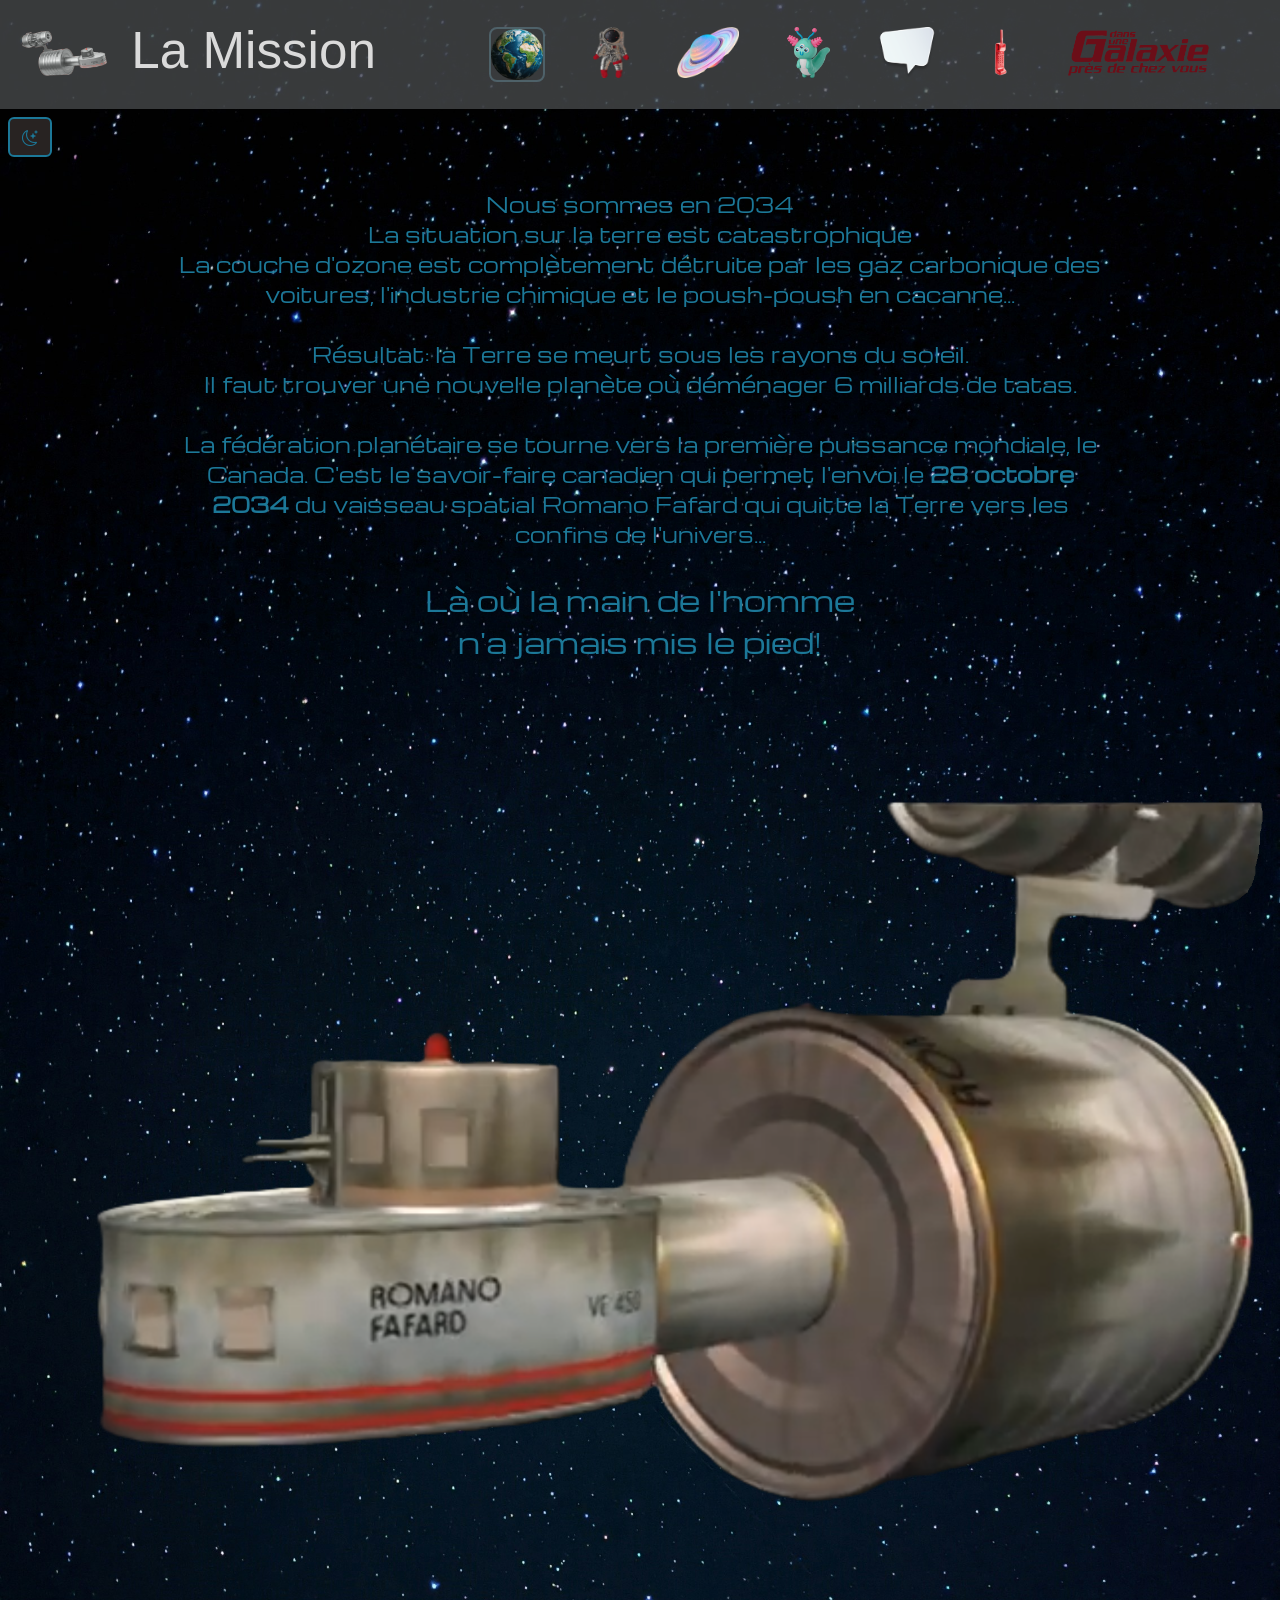
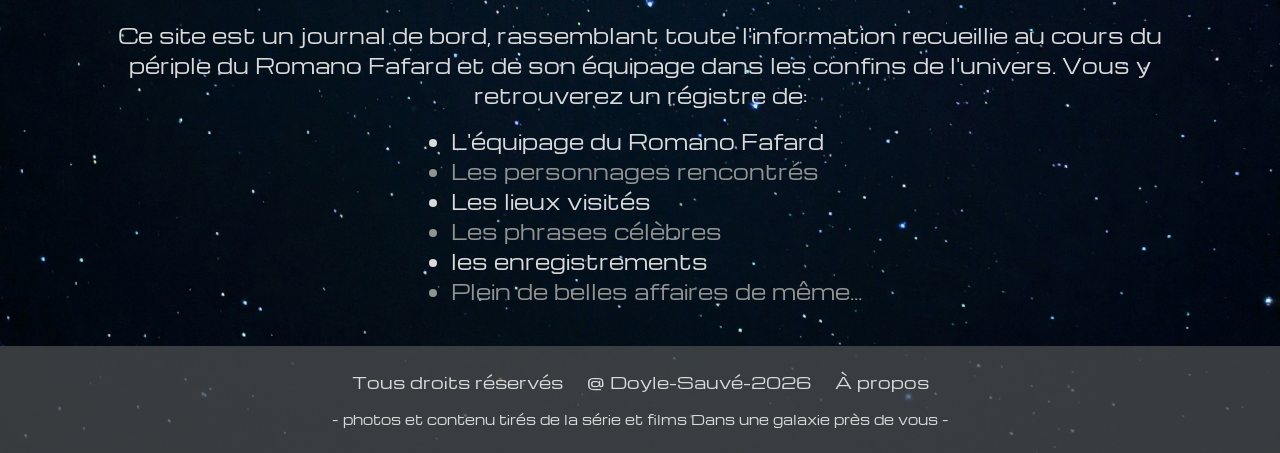
==== commit af03fa2c: "ajout rapports de remise et js" ====
--- a/Site_DUG/index.html
+++ b/Site_DUG/index.html
@@ -140,8 +140,13 @@
         </div>
     </header>
     <main>  
-
+        <div class="d-flex align-items-center">
+            <button type="button" class="btn btn-icon icone-sombre m-2" aria-label="sombre">
+                <i class="bi bi-moon-stars fs-6"></i>
+            </button>
+        </div>
         <div class="page-chapeau container d-flex justify-content-center align-items-center ">
+            
             <p class=" fs-5 fs-md-3 mt-4 mb-4 text-center col-12 col-md-10 mx-auto ">
                 Nous sommes en 2034 <br>
                 La situation sur la terre est catastrophique <br>
@@ -204,7 +209,7 @@
             <div class="modal-content">
                 <div class="modal-header">
                     <h2 class="modal-title text-black fs-3 fs-md-1">À propos</h2>
-                    <button type="button" class="btn-close" data-bs-dismiss="modal"style="min-height: 44px;"></button>
+                    <button type="button" class="btn-close" data-bs-dismiss="modal" style="min-height: 44px;"></button>
                 </div>
                 <div class="modal-body text-black fs-6 fs-md-5">
                     <p>Site web encyclopédique sur la série Dans une Galaxie près de chez vous</p>
--- a/Site_DUG/style.css
+++ b/Site_DUG/style.css
@@ -5,6 +5,7 @@
 ---Banniere toutes les pages---
 ---Barre de Navigation toutes les pages---
 ---menu-deroulant toutes les pages---
+---boutton sombre/clair---
 ---Texte chapeau toutes les pages---
 ---Pieds de pages toutes les pages---
 ---Page d'accueil/Mission (index)---
@@ -63,7 +64,7 @@
       on a modifié directement avec les variables natives CSS de BS (custom properties)
         .btn.btn-primary 
 
-[T10] TABLEAU STYLÉ
+[T10] TABLEAU STYLÉ - Le tableau des épisodes sur la page épisodes
     .tableau-episodes thead tr th
     .tableau-episodes thead tr.ligne-table-titre th
     .tableau-episodes tbody tr td
@@ -159,6 +160,10 @@
     
 }
 
+.banniere-titre.long-titre {
+    font-size: clamp(1.50rem, 3vw, 3.5rem)
+}
+
 .entete-icone{
     margin: auto;
     height: clamp(40px, 4vw, 90px); 
@@ -251,7 +256,18 @@
     font-weight: bold;
 }
 
-
+/*-----------boutton sombre/clair-------------*/
+.btn.icone-clair {
+    background-color: var(--gal_bg_pale_75);
+    color: var(--gal_second_bleu);
+    border: 2px solid var(--gal_second_bleu);
+}
+
+.btn.icone-sombre {
+    background-color: var(--gal_primaire_fonce);
+    color: var(--gal_second_bleu);
+    border: 2px solid var(--gal_second_bleu);
+}
 /*-----------Texte chapeau toutes les pages-------------*/
 
 .page-chapeau {
@@ -274,7 +290,7 @@
 
 .pied-page{
     background-color: var(--gal_bg_entetes_75);
-    font-family: 'Michroma', sans-serif;
+    font-family: var(--police-texte);
     font-size: 16px;
     color: var(--gal_primaire_pales);
 }
@@ -312,7 +328,7 @@
     justify-content: space-between;
     padding: 15px 30px;
     margin: 20px;
-    box-shadow: 0 4px 15px rgba(0, 0, 0, 0.5);
+    box-shadow: 0 4px 15px var(--gal_bg_surligne);
     cursor: pointer;
 }
 /* [T4] MODÈLE DE BOÎTE */
@@ -517,10 +533,9 @@
 
 
 .structure-carte {
-    display: grid !important; 
+    display: grid;
     grid-template-columns: 250px 1fr;
 }
-
 
 /*-----------Page rencontres-------------*/
 .carte-personnage {
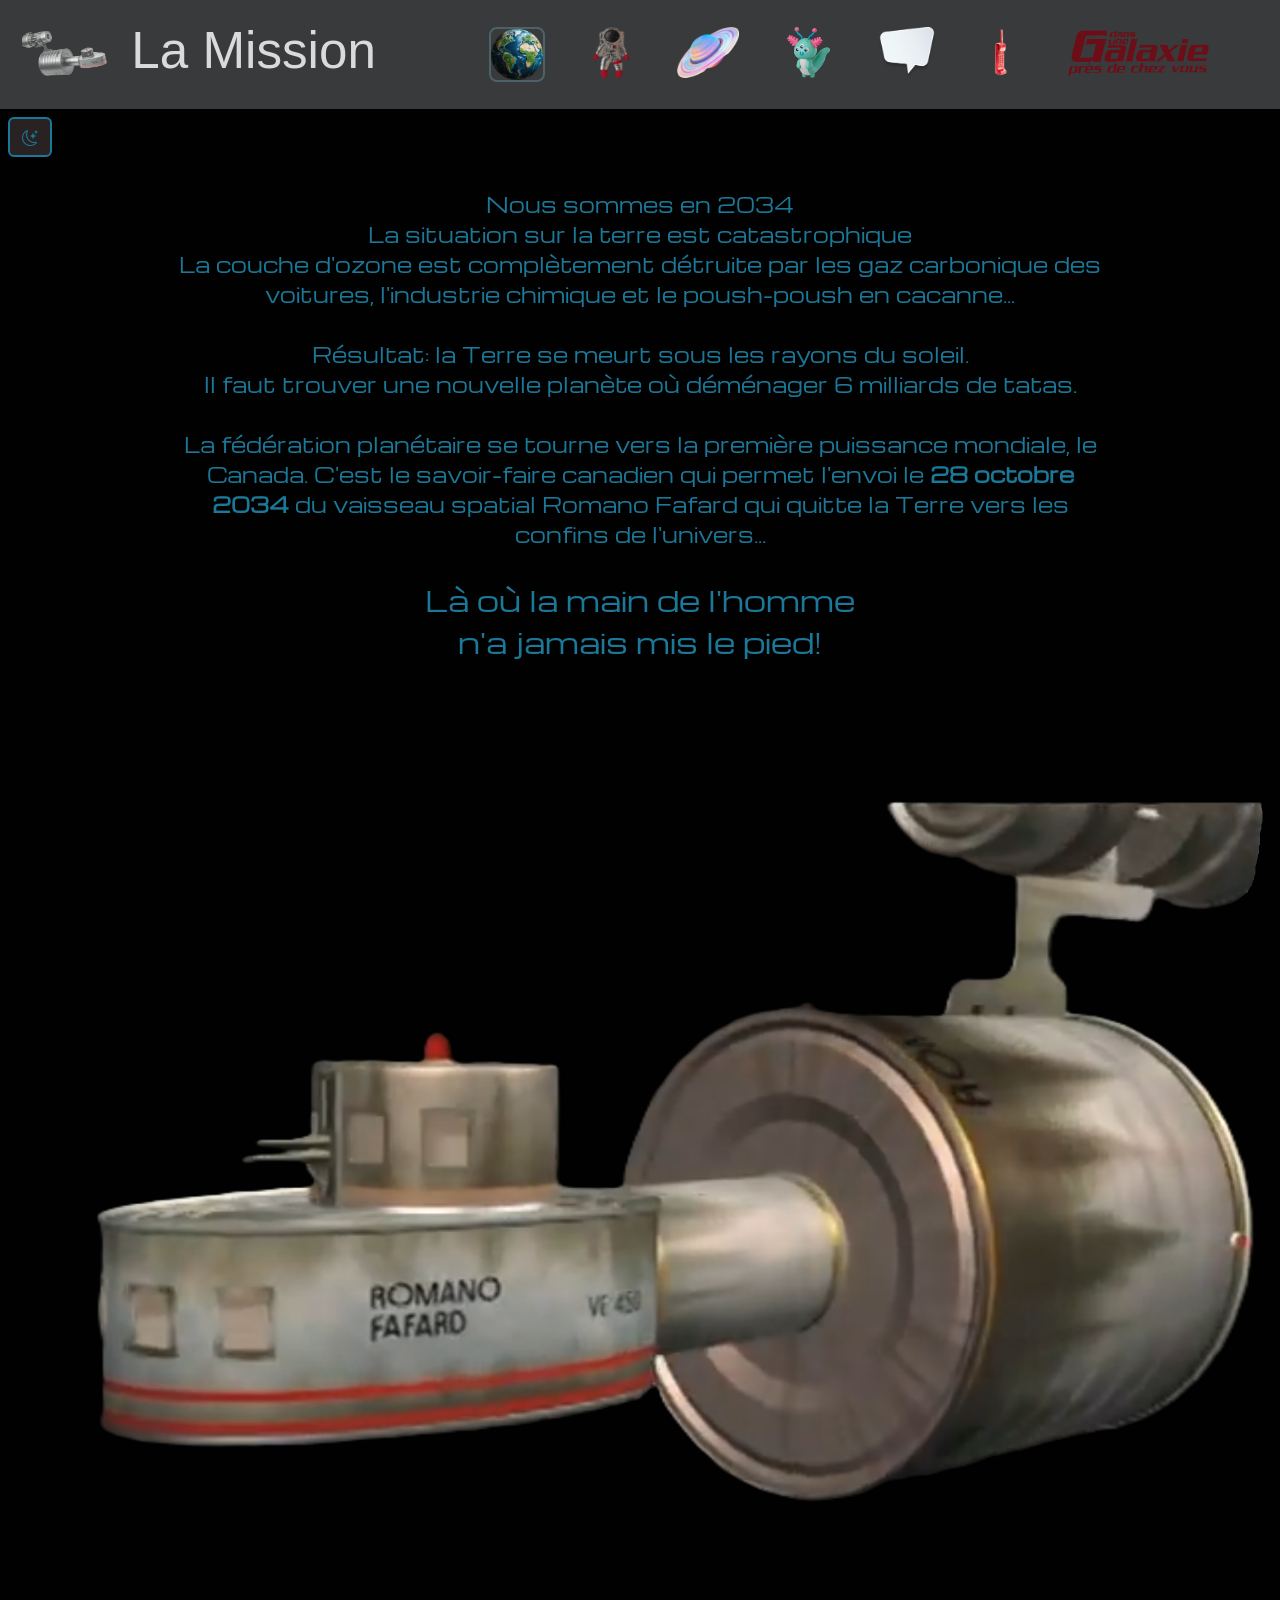
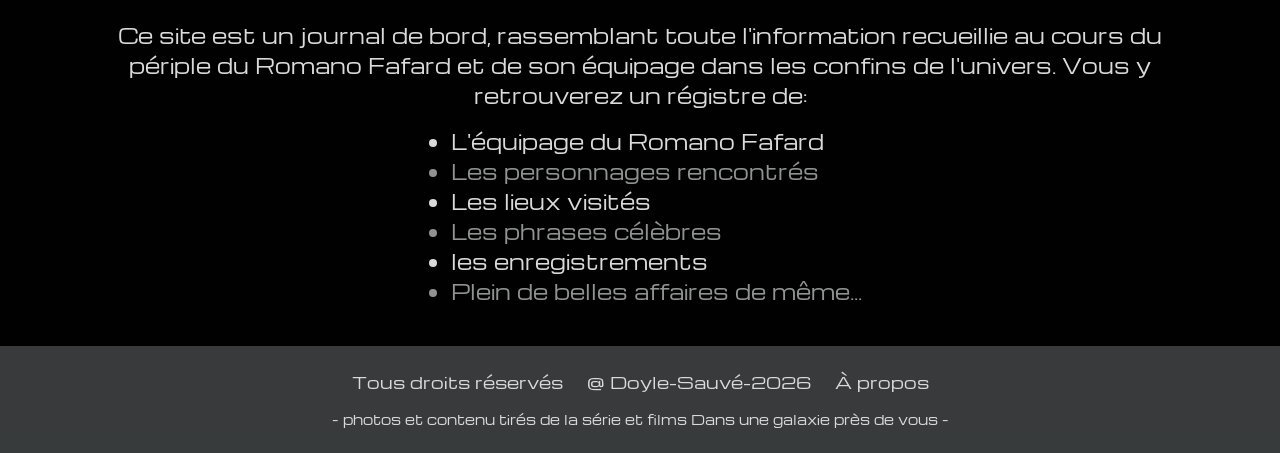
==== commit 9d13e733: "bouger fichier css et ajuster liens dans toutes les pages" ====
--- a/Site_DUG/index.html
+++ b/Site_DUG/index.html
@@ -8,7 +8,7 @@
 
     <link rel="stylesheet" href="vendor/bootstrap.min.css">
     <link rel="stylesheet" href="https://cdn.jsdelivr.net/npm/bootstrap-icons@1.11.3/font/bootstrap-icons.css">
-    <link rel="stylesheet" href="style.css">
+    <link rel="stylesheet" href="css/style.css">
     
     <link rel="icon" href="./images/icones/fav-rf.png">
 
@@ -239,5 +239,6 @@
         </div>
     </div>
     <script src="vendor/bootstrap.bundle.min.js"></script>
+    <script src="js/script.js"></script>
 </body>
 </html>
--- a/Site_DUG/css/style.css
+++ b/Site_DUG/css/style.css
@@ -0,0 +1,727 @@
+/*-----------table des matières------------*//* 
+
+---Les dix techniques CSS---
+---GLOBAL---
+---Banniere toutes les pages---
+---Barre de Navigation toutes les pages---
+---menu-deroulant toutes les pages---
+---boutton sombre/clair---
+---Texte chapeau toutes les pages---
+---Pieds de pages toutes les pages---
+---Page d'accueil/Mission (index)---
+---Page equipage et voyage---
+---Page rencontres---
+---Formulaires Telephone Rouge---
+---Page episodes (Tableau)---
+
+-----------------------------------------------*/
+
+/*-----------Les dix techniques CSS-------------*//* 
+[T1] VARIABLES DE LA CHARTE - définies une fois, utilisées partout* 
+    - définies dans:root 
+    - appliquées partout
+
+[T2] TYPOGRAPHIE 
+    - import Google Fonts 
+    - définies dans :root
+    - appliquées dans body{} et h1, h2, h3 {} 
+
+[T3] SÉLECTEURS plusieurs sélecteurs 
+    - descendant plusieurs (ex: dans la barre de navigation, la balise p de la boite de texte de la page active...)
+        .boite-item-nav.page-active .nav-bar-texte p
+        .droit .information
+        **plusieurs autres identifiées dans le code
+    
+    - descendant, état: barre de navigation, menu déroulant, cartes... 
+        .menu-deroulant a:hover
+        .icone-menu-deroulant:hover 
+        **plusieurs autres identifiées dans le code
+
+    - structurel : une ligne sur deux dans la liste de la page d'accueil
+        .texte-accueil-site ul li:nth-child(even) 
+
+[T4] MODÈLE DE BOÎTE - boite des cartes dans la page équipage et voyage
+    .carte
+
+[T5] FLEXBOX - la bannière et la barre de navigation (toutes les pages
+    .banniere
+    .banniere-titre
+    .nav-bar-lien 
+
+[T6] GRID - Les modales dans la page équipage 
+    .modale-boite
+    .info-gauche
+    .info-droite
+
+[T7] MEDIA QUERY - le pied de page passe en une colonne
+    .pied-page-premier
+
+[T8] ÉTATS ET TRANSITIONS - Les items de la barre de navigation qui se levent et le texte qui apparait quand on survole  
+    .boite-item-nav:hover .nav-bar-texte
+
+[T9] PERSONNALISER BOOTSTRAP - Les boutons de sélection des différentes saisons dans la page épisode
+    - Nos propriétés prennent le dessus puisque le css est lu après les propriétés de Bootstrap et 
+      on a modifié directement avec les variables natives CSS de BS (custom properties)
+        .btn.btn-primary 
+
+[T10] TABLEAU STYLÉ - Le tableau des épisodes sur la page épisodes
+    .tableau-episodes thead tr th
+    .tableau-episodes thead tr.ligne-table-titre th
+    .tableau-episodes tbody tr td
+    .colonne1 
+    .colonne2 
+    .colonne3 
+    .colonne4
+*/
+
+
+
+/*-------------GLOBAL---------------*/
+/*Google Fonts*/
+@import url('https://fonts.googleapis.com/css2?family=Michroma&display=swap');
+
+/* [T1] VARIABLES DE LA CHARTE*/ 
+:root {
+    --gal_primaire_fonce: #282322;
+    --gal_primaire_pales: #dadada;
+    --gal_bg_pale_75: rgb(218, 218, 218, 0.75);    
+    --gal_second_moyen: #4B4E4F;
+    --gal_bg_entetes_75: rgb(75, 78, 79, 0.75);
+    --gal_second_bleu: #1C7898;
+    --gal_bg_surligne: #648895;
+    --gal_bg_surligne_50: rgb(100, 136, 149, 0.5);
+    --gal_second_rouge: #6B0E18;
+    
+    
+    --gal_noir: #010101;
+    --gal_gris_pale: #909391;
+    --gal_rouge_petant: #E23333;
+    --gal_rouge_moyen: #AD1C23;
+    --police-titre: 'Russo One', Verdana, sans-serif; 
+    --police-texte: 'Michroma', Verdana, sans-serif;
+}
+
+* {
+    box-sizing: border-box;
+}
+
+/* [T2] TYPOGRAPHIE */ 
+body {
+    background-image: url("./images/elements_site/bdrop2.jpg");
+    background-repeat: no-repeat;  
+    background-size:cover;
+    background-position:top;
+    background-color: var(--gal_noir);
+    color: var(--gal_primaire_pales);
+    font-family: var(--police-texte);
+    font-size: 40px;
+    line-height: 1.5;
+    margin: 0;
+    padding: 0;
+}
+
+/* [T2] TYPOGRAPHIE */ 
+h1, h2, h3 { font-family: var(--police-titre); }
+
+body.body-404 {
+    background-image: url("./images/elements_site/nasa-hubble-space-telescope-Md5Chaod3Ig-unsplash.jpg");
+    background-repeat: no-repeat;  
+    background-size:cover;
+    background-position:top;
+    background-color: var(--gal_noir);
+    color: var(--gal_primaire_pales);
+    font-family: var(--police-texte);
+    font-size: 40px;
+    line-height: 1.5;
+    margin: 0;
+    padding: 0;
+}
+
+
+/*-------------Banniere toutes les pages---------------*/
+/*[T5] FLEXBOX - */
+.banniere {
+    background-color: var(--gal_bg_entetes_75);
+    color: var(--gal_primaire_pales);
+    max-width: 100%;
+    margin: auto;
+    display: flex;
+    justify-content: space-between;
+    align-items: center;
+    padding: 20px;
+}
+/*[T5] FLEXBOX - */
+.banniere-titre{
+    display: flex;
+    flex-direction: row;
+    justify-content: center;
+    text-wrap: nowrap;
+    font-size: clamp(1.75rem, 4vw, 3.5rem);
+    
+}
+
+.banniere-titre.long-titre {
+    font-size: clamp(1.50rem, 3vw, 3.5rem)
+}
+
+.entete-icone{
+    margin: auto;
+    height: clamp(40px, 4vw, 90px); 
+    width: auto;
+}
+/*-----------Barre de Navigation toutes les pages-------------*/
+/*[T5] FLEXBOX - */
+.nav-bar-lien {
+    text-decoration: none;
+    display: flex;
+    flex-direction: column;
+    align-items: center; 
+}
+
+.nav-bar-icon {
+    height: clamp(20px, 4vw, 60px); 
+    margin: auto
+}
+
+.nav-bar-icon-bloc {
+    transition: transform 0.5s ease;
+}
+
+/* [T3] SÉLECTEURS */
+.boite-item-nav:hover .nav-bar-icon-bloc {
+    transform: translateY(-16px);
+}
+
+/* [T3] SÉLECTEURS */
+.boite-item-nav .nav-bar-texte {
+    opacity: 0;
+    color: var(--gal_primaire_pales);
+    visibility: hidden;
+    position: absolute;
+    top:100%;
+    transition: opacity 0.5s ease;
+    z-index: 10;
+    transform: translateY(-5px);
+}
+
+.nav-bar-texte.nbt-long {
+    font-size: 15px;
+    transform: translateY(-12px);
+}
+
+/* [T3] SÉLECTEURS */
+/* [T8] ÉTATS ET TRANSITIONS - hover */
+.boite-item-nav:hover .nav-bar-texte {
+    opacity: 1;
+    visibility: visible;  
+}
+
+/* [T3] SÉLECTEURS */
+.boite-item-nav.page-active .nav-bar-icon-bloc {
+    border: 2px solid var(--gal_bg_surligne_50);
+    border-radius: 8px;
+}
+
+/* [T3] SÉLECTEURS */
+.boite-item-nav.page-active .nav-bar-texte p {
+background-color: var(--gal_bg_surligne_50);
+border-radius: 8px;
+}
+
+.menu-image {
+    height: 100px;
+}
+
+/*-----------menu-deroulant toutes les pages-------------*/
+
+.icone-menu-deroulant {
+    color: var(--gal_primaire_pales);
+}
+/* [T3] SÉLECTEURS */
+.icone-menu-deroulant:hover {
+    border-color: var(--gal_primaire_pales);
+}
+
+.menu-deroulant {
+    font-size: 20px;
+}
+
+/* [T3] SÉLECTEURS*/
+.menu-deroulant a:hover {
+    background-color: var(--gal_bg_surligne);
+}
+
+.menu-item-actif {
+    color: var(--gal_second_rouge);
+    font-weight: bold;
+}
+
+/*-----------boutton sombre/clair-------------*/
+.btn.icone-clair {
+    background-color: var(--gal_bg_pale_75);
+    color: var(--gal_second_bleu);
+    border: 2px solid var(--gal_second_bleu);
+}
+
+.btn.icone-sombre {
+    background-color: var(--gal_primaire_fonce);
+    color: var(--gal_second_bleu);
+    border: 2px solid var(--gal_second_bleu);
+}
+/*-----------Texte chapeau toutes les pages-------------*/
+
+.page-chapeau {
+    color: var(--gal_second_bleu);    
+}
+
+/*-----------Pieds de pages toutes les pages-------------*/
+/* [T7] MEDIA QUERY - le pied de page passe en une colonne */
+@media (max-width: 575px) {
+    .pied-page-premier {
+        flex-direction: column;
+        align-items: center;
+    }
+}
+
+.lien-a-propos {
+    cursor: pointer;
+}
+
+
+.pied-page{
+    background-color: var(--gal_bg_entetes_75);
+    font-family: var(--police-texte);
+    font-size: 16px;
+    color: var(--gal_primaire_pales);
+}
+
+/* [T3] SÉLECTEURS*/
+.pied-page a{
+    color: var(--gal_primaire_pales);
+}
+
+.pied-page-p {
+    font-size: 13px;
+    text-align: center;
+}
+
+
+/*-----------Page d'accueil/Mission (index)-------------*/
+.texte-accueil-site {
+    color: var(--gal_primaire_pales);
+}
+
+/* [T3] SÉLECTEURS - descendant, état, structurel */
+.texte-accueil-site ul li:nth-child(even) {
+   color: var(--gal_gris_pale);
+}
+
+
+/*-----------Page equipage et voyage-------------*/
+/* [T4] MODÈLE DE BOÎTE */
+.carte{
+    background-color:var(--gal_bg_pale_75) ;
+    border-radius: 20px;
+    display: flex;
+    flex-wrap: wrap;
+    align-items: center;
+    justify-content: space-between;
+    padding: 15px 30px;
+    margin: 20px;
+    box-shadow: 0 4px 15px var(--gal_bg_surligne);
+    cursor: pointer;
+}
+/* [T4] MODÈLE DE BOÎTE */
+.image_equipage{
+    width: 100px;
+    height: 110px;
+    border: 5px solide var(--gal_bg_surligne);
+    border-radius: 12px;
+    overflow: hidden;
+    flex-shrink: 0;
+    opacity: 100%;
+}
+
+/* [T3] SÉLECTEURS*/
+.image_equipage img {
+    width: 100%;
+    height: 100%;
+    object-fit: cover;
+}
+.information {
+    flex: 1;
+    text-align: left;
+    padding-left: 8px;
+}
+
+/* [T3] SÉLECTEURS*/
+.droit .information {
+    text-align: left;
+    padding-right: 30px;
+    padding-left: 0;
+}
+
+/* [T3] SÉLECTEURS*/
+.information h2{
+    color: var(--gal_second_rouge); /* Rouge foncé pour les noms */
+    font-size: 40px;
+    font-weight: 500;
+    margin-bottom: 5px
+}
+
+/* [T3] SÉLECTEURS*/
+.information p{
+    color: var(--gal_second_rouge); /* Rouge foncé pour les noms */
+    font-size: 20px;
+    font-weight: 500;
+    margin-bottom: 5px
+}
+
+/* [T3] SÉLECTEURS*/
+.information span{
+    color: var(--gal_primaire_fonce);
+}
+
+/* [T4] MODÈLE DE BOÎTE */
+.carte-bouton {
+    background-color: var(--gal_bg_surligne);
+    opacity: 100%;
+    width: 100%;
+    text-align: center;
+    color: var(--gal_primaire_pales);
+    text-decoration: none;
+    padding: 10px;
+    border-radius: 8px;
+    margin-top: 12px;
+    font-size: 13px;
+    font-weight: bold;
+}
+
+.modale {
+    display:none;
+    position: fixed;
+    top: 0;
+    bottom: 0;
+    left: 0;
+    right: 0;
+    background-color: var(--gal_bg_pale_75);
+    align-items: center;
+    padding: 20px;
+}
+
+/* [T3] SÉLECTEURS */
+.modale:target {
+    display: flex;
+    align-items: center;
+    justify-content: center;
+}
+
+/* [T4] MODÈLE DE BOÎTE */
+/* [T6] GRID */
+.modale-boite {
+    position: relative;
+    background-color: var(--gal_primaire_pales);
+    border-radius: 16px ;
+    padding: 26px;
+    width: 90%;
+    max-width: 640px;
+    max-height: 100%;
+    box-shadow: 0 10px 30px rgba(0,0,0,0.5);
+    overflow-y: scroll;
+    display: grid;
+    grid-template-columns: 1fr 1fr;
+}
+
+.modale-fermer {
+    position: absolute;
+    top:15px;
+    right: 20px;
+    color: var(--gal_gris_pale);
+    text-decoration: none;
+    font-size: 30px;
+    padding: 4px 8px;
+    border-radius: 8px;
+    transition: 0.5s;
+}
+
+/* [T3] SÉLECTEURS */
+.modale-fermer:hover {
+    color: var(--gal_primaire_pales);
+    background-color: var(--gal_rouge_petant);
+}
+
+.modale-fond{
+    position: absolute;
+    top: 0;
+    bottom: 0;
+    left: 0;
+    right: 0;
+}
+
+.photo{
+    display: flex;
+    flex-direction: column;
+    align-items: center;
+}
+
+.photo img{
+    width: 100%;
+    max-width: 250px;
+    height: 250px;
+    border-radius: 10px;
+    border: 10px solid var(--gal_bg_surligne);
+}
+
+/* [T6] GRID */
+.info-gauche{
+    color: var(--gal_primaire_fonce);
+    grid-column: 1;
+    margin-top: 10px;
+}
+
+/* [T6] GRID */
+.info-droite{
+    color: var(--gal_primaire_fonce);
+    grid-column: 2;
+    grid-row: 1/ span 2 ;
+}
+
+.info-bas{
+    color: var(--gal_primaire_fonce);
+    grid-column: 1 / span 2;
+    padding-top: 15px;
+    margin-top: 10px;
+}
+
+.modale-boite p{
+    font-size: 20px;
+    line-height: 1.4;
+    margin: 8px 0;
+}
+
+.titre{
+    color: var(--gal_second_rouge); /* Rouge foncé pour les noms */
+    font-size: 20px;
+    font-weight: 500;
+}
+
+.nav-modale{
+    grid-column: 1 / span 2;
+    display: flex;
+    justify-content: center;
+    gap: 15px;
+    margin-top: 15px;
+    padding-top: 15px ;
+}
+
+/* [T4] MODÈLE DE BOÎTE */
+.btn-nav{
+    display: block;
+    background-color: var(--gal_second_bleu);
+    color: var(--gal_second_rouge);
+    padding:10px;
+    margin-top: 15px;
+    text-decoration: none;
+    text-align: center;
+    border-radius: 8px;
+    font-size: 15px;
+    font-weight: bold;
+    transition: 0.3s;
+    opacity: 75%;
+    width: 30%;
+}
+
+
+.structure-carte {
+    display: grid;
+    grid-template-columns: 250px 1fr;
+}
+
+/*-----------Page rencontres-------------*/
+.carte-personnage {
+    width: 280px; 
+    min-width: 230px;
+    background-color: var(--gal_bg_pale_75);
+    box-shadow: 0 1PX 4PX var(--gal_bg_surligne); 
+    transition: .25s;
+}
+
+/* [T3] SÉLECTEURS */
+.carte-personnage:hover {
+    transform: translateY(-6px);
+    box-shadow: 0 8px 8px var(--gal_bg_surligne);
+    transition: .25s; 
+}
+
+.carte-perso-image {
+    background-color: var(--gal_bg_surligne);
+}
+
+/* [T3] SÉLECTEURS */
+.carte-perso-image img {
+    max-height: 250px;       
+}
+
+.carte-perso-libele{
+    color: var(--gal_second_rouge);
+}
+
+.carte-perso-valeur{
+    color: var(--gal_primaire_fonce);
+}
+
+.carte-perso-badge-hostile {
+    background-color: var(--gal_rouge_moyen);
+    color: var(--gal_gris_pale);
+}
+
+.carte-perso-badge-amical {
+    background-color: var(--gal_second_bleu);
+    color: var(--gal_gris_pale);
+}
+
+.modale-perso {
+    background-color: var(--gal_gris_pale);
+}
+
+.modale-perso-image {
+    width: 233px;
+    max-width: 100%;
+    background-color: var(--gal_bg_surligne);
+}
+
+.modal-perso-titre{
+    color: var(--gal_primaire_fonce);
+}
+
+
+/*-----------Formulaires Telephone Rouge-------------*/
+form {
+    max-width: 600px;
+    margin: 0 auto; 
+}
+
+.btn-tel {
+    padding: 10px 24px;
+    font-size: 15px;
+    background-color: var(--gal_second_bleu);
+    border: 2px solid var(--gal_bg_surligne);
+    border-radius: 10px gal;
+    box-shadow: 0 0 10px var(--gal_bg_surligne_50);
+    white-space: nowrap;
+}
+
+/* [T3] SÉLECTEURS */
+.btn-tel:hover {
+    opacity: 0.9;
+    transform: scale(1.02);
+    transition: all 0.2s ease-in-out;
+}
+
+.container-telephone {
+    max-width: 6000px;
+    margin: 0 auto; 
+}
+
+.form-label {
+    white-space: nowrap;
+    font-size: 25px;
+}
+
+.form-check{
+    font-size: 25px;
+}
+
+
+input:user-valid, select:user-valid, textarea:user-valid, .check-input:user-valid{
+   border:3px solid green;
+   background-color: var(--gal_primaire_pales);
+}
+
+input:user-invalid, select:user-invalid, textarea:user-invalid, .check-input:user-invalid{
+   border:2px solid var(--gal_rouge_petant);
+   background-color: var(--gal_primaire_pales);
+}
+input:user-valid + .validation::after, textarea:user-valid + .validation::after { content: "✓"; color: green; }
+input:user-invalid + .validation::after, textarea:user-invalid + .validation::after { content: "x"; color: red; }
+
+.validation{
+  position: absolute;
+  right: 25px;
+  top: 50%;
+  transform: translateY(-50%);
+
+  font-size: 18px;
+  pointer-events: none;
+}
+
+
+/*-----------Page episodes (Tableau)-------------*/
+
+/* [T10] TABLEAU STYLÉ */
+.tableau-episodes thead tr th {
+    background-color: var(--gal_bg_surligne);
+    color: var(--gal_primaire_pales);
+}
+
+/* [T10] TABLEAU STYLÉ */
+/* [T3] SÉLECTEURS */
+.tableau-episodes thead tr.ligne-table-titre th  {
+    background-color: var(--gal_second_bleu);
+    color: var(--gal_primaire_pales);
+}    
+
+/* [T10] TABLEAU STYLÉ */
+/* [T3] SÉLECTEURS */
+.tableau-episodes tbody tr td {
+    background-color: var(--gal_bg_pale_75);
+    color: var(--gal_primaire_fonce);
+}
+
+/* [T10] TABLEAU STYLÉ */
+.colonne1{
+    width: 10%
+}
+
+/* [T10] TABLEAU STYLÉ */
+.colonne2{
+    width: 30%
+}
+
+/* [T10] TABLEAU STYLÉ */
+.colonne3{
+    width: 15%
+}
+
+/* [T10] TABLEAU STYLÉ */
+.colonne4{
+    width: 45%
+}
+
+/* [T9] TABLEAU STYLÉ */
+.btn.btn-primary {
+    --bs-btn-color: var(--gal_primaire_pales);
+    --bs-btn-bg: var(--gal_second_bleu) ;
+    --bs-btn-border-color: var(--gal_bg_surligne);
+    --bs-btn-hover-color: var(--gal_primaire_pales);
+    --bs-btn-hover-bg: var(--gal_bg_surligne_50);
+    --bs-btn-hover-border-color: var(--gal_bg_surligne);
+    --bs-btn-focus-shadow-rgb: 49, 132, 253;
+    --bs-btn-active-color: var(--gal_primaire_pales);
+    --bs-btn-active-bg: var(--gal_bg_surligne);
+    --bs-btn-active-border-color: var(--gal_second_bleu);
+    --bs-btn-active-shadow: inset 0 3px 5px rgba(0, 0, 0, 0.125);
+    --bs-btn-box-shadow: inset 0 1px 0 rgba(255, 255, 255, 0.15), 0 1px 1px rgba(0, 0, 0, 0.075);
+    --bs-btn-font-family: val(--police-texte) ;
+    --bs-btn-padding-x: 1rem;
+    --bs-btn-padding-y: .5rem;
+}
+
+
+/*@media(min-width: 700px) {
+    .entete{
+        flex-direction: row;
+        justify-content: space-between;
+        align-items: center;
+    }
+}*/
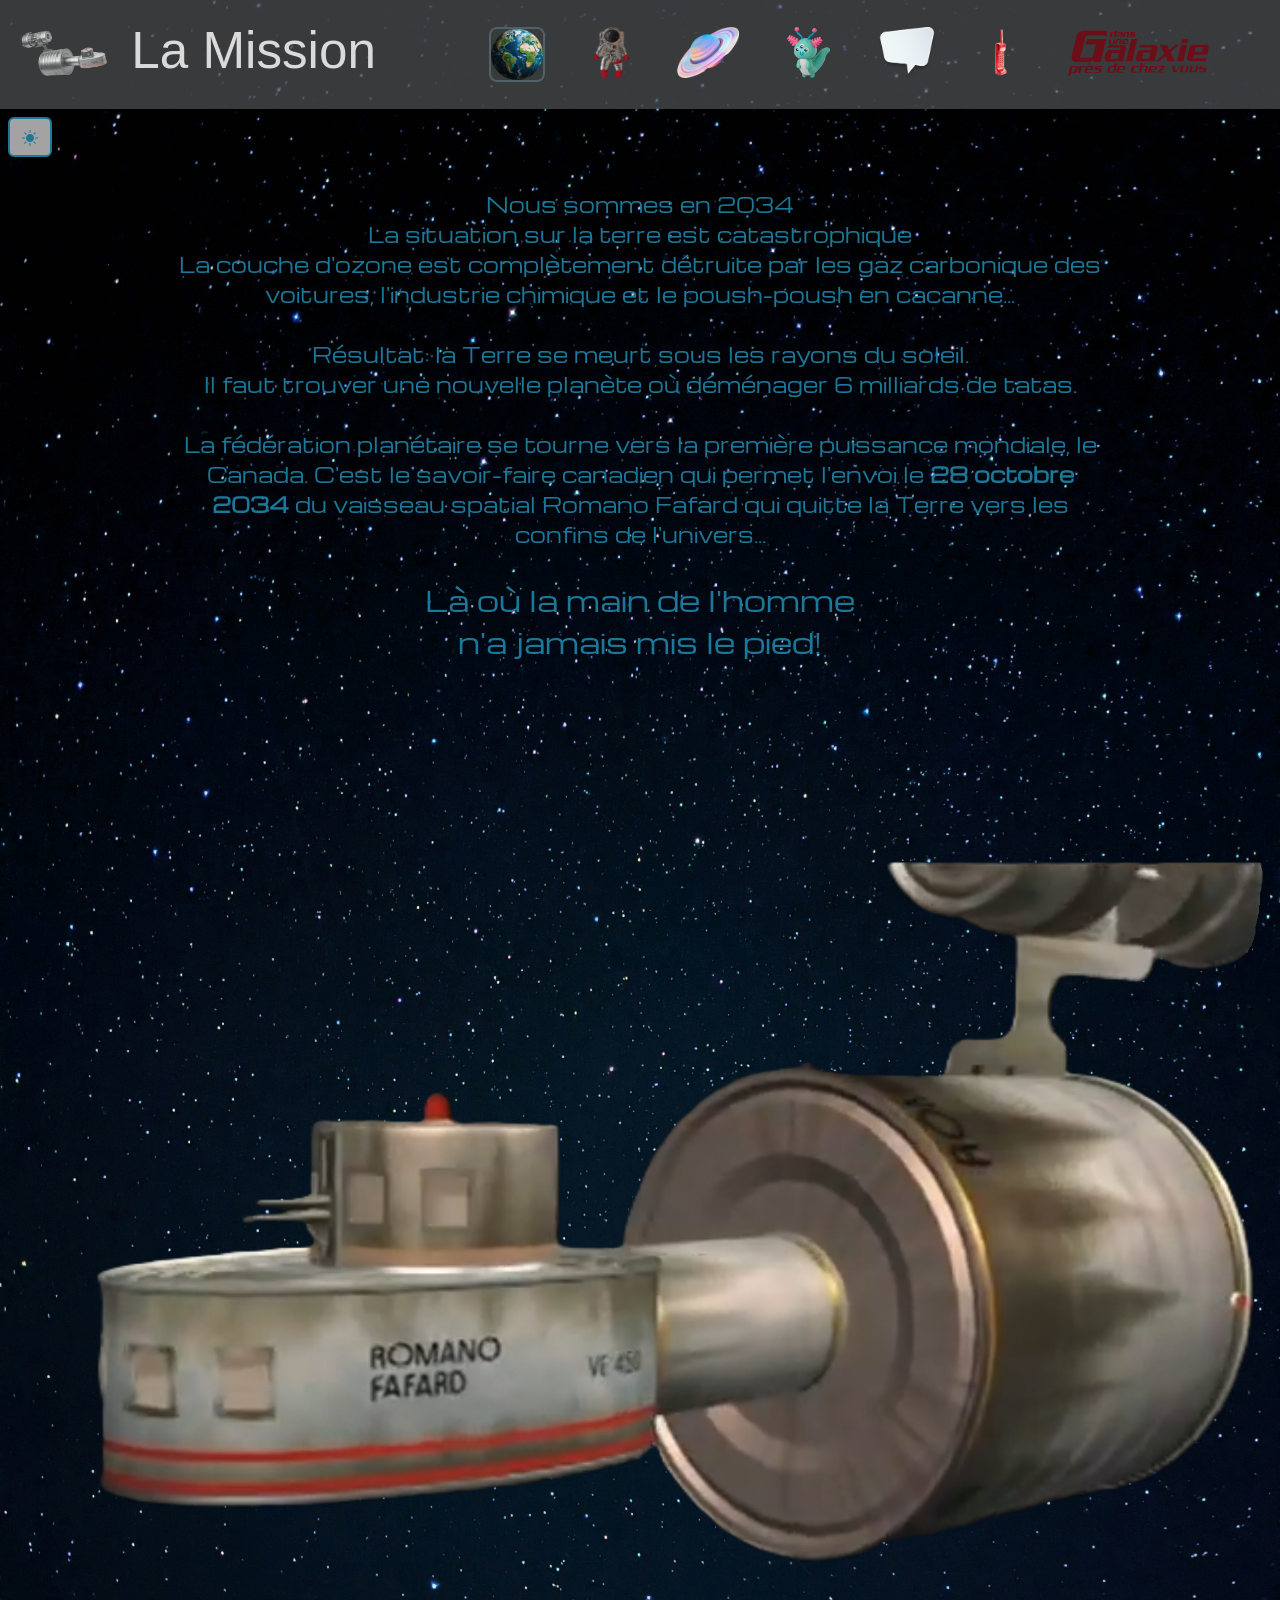
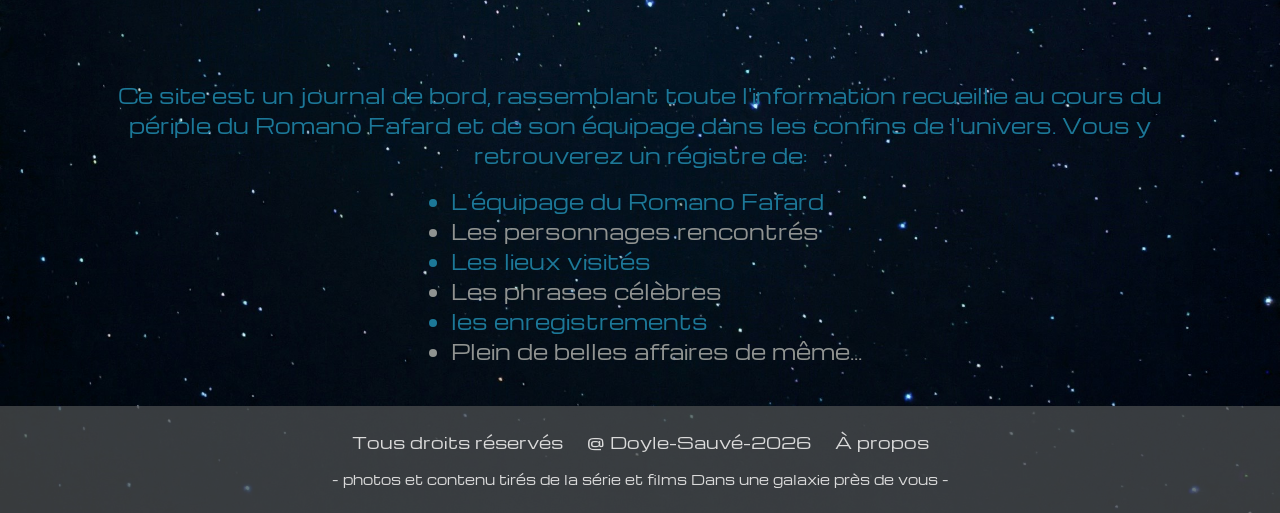
==== commit f49a58dc: "theme sombre/clair sur index" ====
--- a/Site_DUG/index.html
+++ b/Site_DUG/index.html
@@ -33,7 +33,7 @@
                                 <img class="nav-bar-icon" src="images/icones/terre.png" alt="La Mission">
                             </div>
                             <div class="nav-bar-texte mb-0 fs-6 text-nowrap text-decoration-none">
-                                <p class="nav-p">La Mission</p>
+                                <p class="nav-p text-center">La Mission</p>
                             </div>
                         </a>
                     </div>
@@ -44,7 +44,7 @@
                                 <img class="nav-bar-icon" src="images/icones/equipage.png" alt="equipage">
                             </div>
                             <div class="nav-bar-texte fs-6 text-nowrap text-decoration-none">
-                                <p>L'équipage</p>
+                                <p class="nav-p text-center">L'équipage</p>
                             </div>
                         </a>
                     </div>
@@ -55,7 +55,7 @@
                                 <img class="nav-bar-icon" src="images/icones/planete.png" alt="voyage">
                             </div>
                             <div class="nav-bar-texte fs-6 text-nowrap text-decoration-none">
-                                <p>Le voyage</p>
+                                <p class="nav-p text-center">Le voyage</p>
                             </div>
                         </a>
                     </div>
@@ -66,7 +66,7 @@
                                 <img class="nav-bar-icon" src="images/icones/alien.png" alt="rencontres">
                             </div>
                             <div class="nav-bar-texte nbt-long text-decoration-none">
-                                <p class="text-center">Les rencontres</p>
+                                <p class="nav-p text-center">Les rencontres</p>
                             </div>
                         </a>
                     </div>
@@ -77,7 +77,7 @@
                                 <img class="nav-bar-icon" src="images/icones/citation.png" alt="citations">
                             </div>
                             <div class="nav-bar-texte nbt-long  text-decoration-none">
-                                <p class="text-center">Les citations</p>
+                                <p class="nav-p text-center">Les citations</p>
                             </div>
                         </a>
                     </div>
@@ -89,7 +89,7 @@
                                 <img class="nav-bar-icon" src="images/icones/telephone.png" alt="telephone rouge">
                             </div>
                             <div class="nav-bar-texte nbt-long text-nowrap text-decoration-none">
-                                <p class="text-center">Le téléphone <br> rouge</p>
+                                <p class="nav-p text-center">Le téléphone <br> rouge</p>
                             </div>
                         </a>
                     </div>
@@ -100,7 +100,7 @@
                                 <img class="nav-bar-icon" src="images/icones/logo_icone.png" alt="telephone rouge">
                             </div>
                             <div class="nav-bar-texte nbt-long text-nowrap text-decoration-none">
-                                <p class="text-center">Les épisodes</p>
+                                <p class="nav-p text-center"> Les épisodes</p>
                             </div>
                         </a>
                     </div>
@@ -112,7 +112,7 @@
                                 <img class="nav-bar-icon" src="images/icones/romanofafard.png" alt="vaisseau">
                             </div>
                             <div class="nav-bar-texte fs-6 text-nowrap text-decoration-none">
-                                <p>Le vaisseau</p>
+                                <p class="nav-p text-center">Le vaisseau</p>
                             </div>
                         </a>
                     </div>
@@ -140,9 +140,11 @@
         </div>
     </header>
     <main>  
+        
         <div class="d-flex align-items-center">
-            <button type="button" class="btn btn-icon icone-sombre m-2" aria-label="sombre">
-                <i class="bi bi-moon-stars fs-6"></i>
+            <button type="button" id="bouton-theme" class="btn btn-icon icone-clair m-2" 
+                    data-bs-toggle="button" aria-pressed="true" aria-label="bouton-theme">
+                <i class="bi bi-brightness-high-fill fs-6" id="image-theme" ></i>
             </button>
         </div>
         <div class="page-chapeau container d-flex justify-content-center align-items-center ">
@@ -164,7 +166,7 @@
 
             </p>
         </div>
-
+<img src="" alt="">
         <div class="container-fluid d-flex mx-auto justify-content-center">
             <img class="w-100 w-md-50" src="images/vaisseau/Romano-Fafard_noback.png" alt="Romano-Fafard">
         </div>
--- a/Site_DUG/css/style.css
+++ b/Site_DUG/css/style.css
@@ -107,24 +107,20 @@
 
 /* [T2] TYPOGRAPHIE */ 
 body {
-    background-image: url("./images/elements_site/bdrop2.jpg");
     background-repeat: no-repeat;  
     background-size:cover;
     background-position:top;
-    background-color: var(--gal_noir);
-    color: var(--gal_primaire_pales);
     font-family: var(--police-texte);
     font-size: 40px;
     line-height: 1.5;
     margin: 0;
     padding: 0;
 }
-
 /* [T2] TYPOGRAPHIE */ 
 h1, h2, h3 { font-family: var(--police-titre); }
 
 body.body-404 {
-    background-image: url("./images/elements_site/nasa-hubble-space-telescope-Md5Chaod3Ig-unsplash.jpg");
+    background-image: url("../images/elements_site/nasa-hubble-space-telescope-Md5Chaod3Ig-unsplash.jpg");
     background-repeat: no-repeat;  
     background-size:cover;
     background-position:top;
@@ -135,6 +131,73 @@
     line-height: 1.5;
     margin: 0;
     padding: 0;
+}
+
+/*-------------theme sombre---------------*/
+body.theme-sombre{
+    background-image: url("../images/elements_site/bdrop2.jpg");
+    background-color: var(--gal_noir);
+    color: var(--gal_primaire_pales);  
+}
+body.theme-sombre main .page-chapeau {
+    color: var(--gal_second_bleu);    
+}
+
+body.theme-sombre .nav-p {
+    color: var(--gal_primaire_pales);
+}
+
+body.theme-sombre .boite-item-nav.page-active .nav-p {
+background-color: var(--gal_bg_surligne);
+border-radius: 8px;
+}
+
+body.theme-sombre .boite-item-nav.page-active .nav-bar-icon-bloc {
+    border: 2px solid var(--gal_bg_surligne_50);
+    border-radius: 8px;
+}
+
+/*Page d'accueil/Mission (index)*/
+body.theme-sombre .texte-accueil-site {
+    color: var(--gal_second_bleu);
+}
+
+
+body.theme-sombre .texte-accueil-site ul li:nth-child(even) {
+   color: var(--gal_gris_pale);
+}
+
+/*-------------theme clair---------------*/
+body.theme-clair{
+    background-image: url("../images/elements_site/bdrop-light3.jpg");
+    background-color: var(--gal_primaire_pales);
+    color: var(--gal_primaire_fonce);  
+}
+body.theme-clair main .page-chapeau {
+    color: var(--gal_second_rouge);    
+}
+
+body.theme-clair .nav-p {
+    color: var(--gal_rouge_moyen);
+}
+
+body.theme-clair .boite-item-nav.page-active .nav-p {
+background-color: var(--gal_primaire_pales);
+border-radius: 8px;
+}
+
+body.theme-clair .boite-item-nav.page-active .nav-bar-icon-bloc {
+    border: 2px solid var(--gal_primaire_pales);
+    border-radius: 8px;
+}
+/*Page d'accueil/Mission (index)*/
+body.theme-clair .texte-accueil-site {
+    color: var(--gal_primaire_fonce);
+}
+
+
+body.theme-clair .texte-accueil-site ul li:nth-child(even) {
+   color: var(--gal_second_rouge);
 }
 
 
@@ -195,7 +258,6 @@
 /* [T3] SÉLECTEURS */
 .boite-item-nav .nav-bar-texte {
     opacity: 0;
-    color: var(--gal_primaire_pales);
     visibility: hidden;
     position: absolute;
     top:100%;
@@ -216,18 +278,6 @@
     visibility: visible;  
 }
 
-/* [T3] SÉLECTEURS */
-.boite-item-nav.page-active .nav-bar-icon-bloc {
-    border: 2px solid var(--gal_bg_surligne_50);
-    border-radius: 8px;
-}
-
-/* [T3] SÉLECTEURS */
-.boite-item-nav.page-active .nav-bar-texte p {
-background-color: var(--gal_bg_surligne_50);
-border-radius: 8px;
-}
-
 .menu-image {
     height: 100px;
 }
@@ -270,9 +320,7 @@
 }
 /*-----------Texte chapeau toutes les pages-------------*/
 
-.page-chapeau {
-    color: var(--gal_second_bleu);    
-}
+
 
 /*-----------Pieds de pages toutes les pages-------------*/
 /* [T7] MEDIA QUERY - le pied de page passe en une colonne */
@@ -306,15 +354,7 @@
 }
 
 
-/*-----------Page d'accueil/Mission (index)-------------*/
-.texte-accueil-site {
-    color: var(--gal_primaire_pales);
-}
-
-/* [T3] SÉLECTEURS - descendant, état, structurel */
-.texte-accueil-site ul li:nth-child(even) {
-   color: var(--gal_gris_pale);
-}
+
 
 
 /*-----------Page equipage et voyage-------------*/
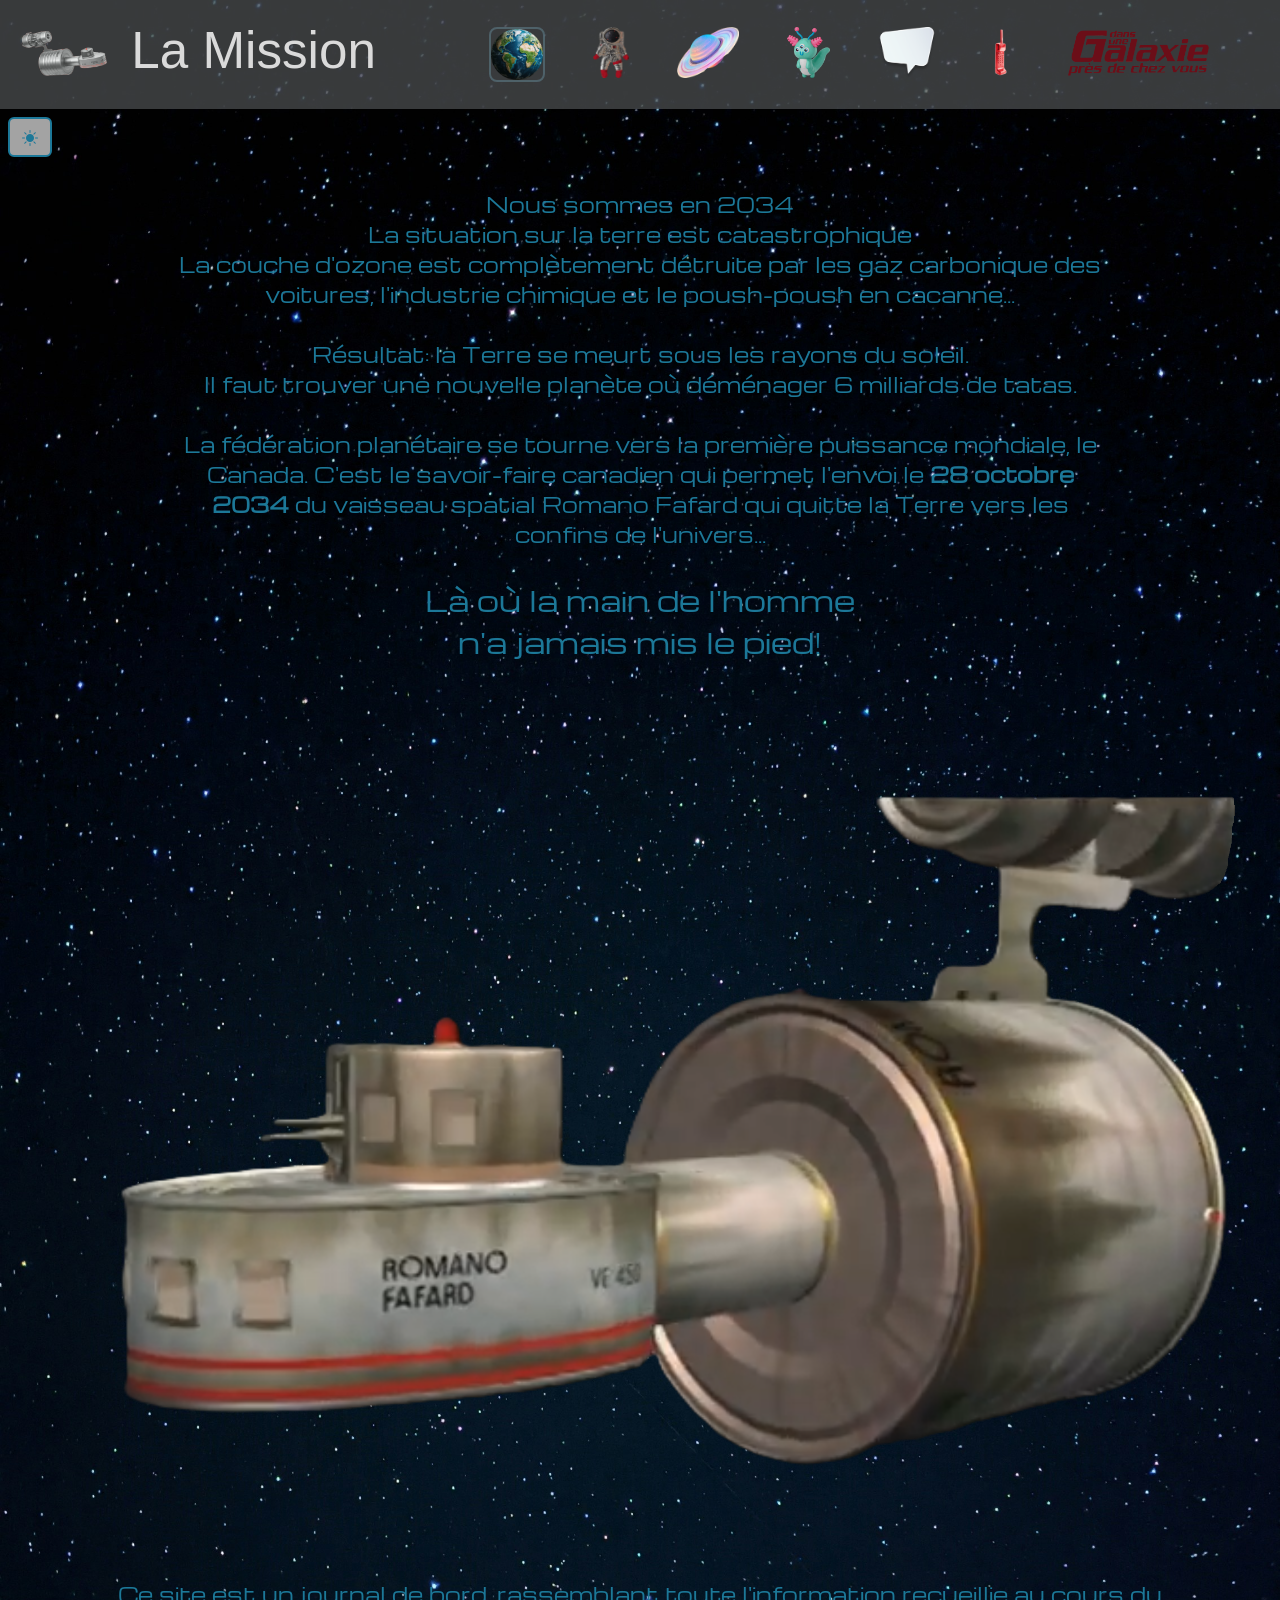
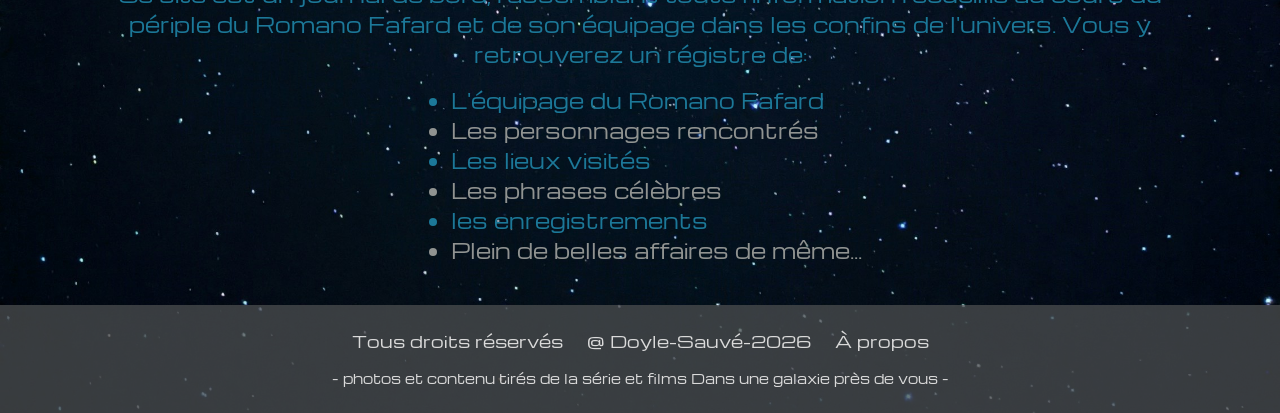
==== commit 1f33ab9d: "ajuster taille image accueil" ====
--- a/Site_DUG/index.html
+++ b/Site_DUG/index.html
@@ -166,9 +166,9 @@
 
             </p>
         </div>
-<img src="" alt="">
-        <div class="container-fluid d-flex mx-auto justify-content-center">
-            <img class="w-100 w-md-50" src="images/vaisseau/Romano-Fafard_noback.png" alt="Romano-Fafard">
+
+        <div class="w-100 w-md-50 vaisseau-accueil d-flex mx-auto justify-content-center">
+            <img class="img-fluid " src="images/vaisseau/Romano-Fafard_noback.png" alt="Romano-Fafard">
         </div>
 
         <div class="d-flex flex-column container-fluid justify-content-center mt-4 mb-4 w-100 w-md-75 fs-5 texte-accueil-site">
--- a/Site_DUG/css/style.css
+++ b/Site_DUG/css/style.css
@@ -119,18 +119,16 @@
 /* [T2] TYPOGRAPHIE */ 
 h1, h2, h3 { font-family: var(--police-titre); }
 
-body.body-404 {
-    background-image: url("../images/elements_site/nasa-hubble-space-telescope-Md5Chaod3Ig-unsplash.jpg");
-    background-repeat: no-repeat;  
-    background-size:cover;
-    background-position:top;
+body.body-404.theme-sombre {
+    background-image: url("../images/elements_site/bdrop404dark.jpg");
     background-color: var(--gal_noir);
-    color: var(--gal_primaire_pales);
-    font-family: var(--police-texte);
-    font-size: 40px;
-    line-height: 1.5;
-    margin: 0;
-    padding: 0;
+    color: var(--gal_primaire_pales); 
+}
+
+body.body-404.theme-clair {
+    background-image: url("../images/elements_site/404light.jpg");
+    background-color: var(--gal_noir);
+    color: var(--gal_primaire_pales);
 }
 
 /*-------------theme sombre---------------*/
@@ -352,10 +350,11 @@
     font-size: 13px;
     text-align: center;
 }
-
-
-
-
+/*-----------INDEX-------------*/
+
+.vaisseau-accueil {
+    max-width: 30em;
+}
 
 /*-----------Page equipage et voyage-------------*/
 /* [T4] MODÈLE DE BOÎTE */
@@ -568,7 +567,7 @@
     font-weight: bold;
     transition: 0.3s;
     opacity: 75%;
-    width: 30%;
+    width: 130px;
 }
 
 
@@ -604,10 +603,12 @@
 
 .carte-perso-libele{
     color: var(--gal_second_rouge);
+    margin-bottom: 0px;
 }
 
 .carte-perso-valeur{
     color: var(--gal_primaire_fonce);
+    margin-bottom: 0px;
 }
 
 .carte-perso-badge-hostile {
@@ -649,6 +650,8 @@
     border-radius: 10px gal;
     box-shadow: 0 0 10px var(--gal_bg_surligne_50);
     white-space: nowrap;
+    width: 23rem;
+    max-width:100%;
 }
 
 /* [T3] SÉLECTEURS */
@@ -682,17 +685,28 @@
    border:2px solid var(--gal_rouge_petant);
    background-color: var(--gal_primaire_pales);
 }
-input:user-valid + .validation::after, textarea:user-valid + .validation::after { content: "✓"; color: green; }
-input:user-invalid + .validation::after, textarea:user-invalid + .validation::after { content: "x"; color: red; }
+
+input:user-valid + .validation::after, textarea:user-valid + .validation::after { 
+    content: "✓"; color: green; 
+}
+
+input:user-invalid + .validation::after, textarea:user-invalid + .validation::after { 
+    content: "x"; color: red; 
+}
 
 .validation{
   position: absolute;
   right: 25px;
-  top: 50%;
+  top: 19px;
   transform: translateY(-50%);
 
   font-size: 18px;
   pointer-events: none;
+}
+
+.invalid-feedback{
+    font-size: 0.750rem;
+    line-height: 1.3;
 }
 
 
@@ -720,25 +734,30 @@
 
 /* [T10] TABLEAU STYLÉ */
 .colonne1{
-    width: 10%
+    width: 10%;
+
 }
 
 /* [T10] TABLEAU STYLÉ */
 .colonne2{
-    width: 30%
+    width: 30%;
 }
 
 /* [T10] TABLEAU STYLÉ */
 .colonne3{
-    width: 15%
+    width: 15%;
 }
 
 /* [T10] TABLEAU STYLÉ */
 .colonne4{
-    width: 45%
-}
-
-/* [T9] TABLEAU STYLÉ */
+    width: 45%;
+}
+
+.image-tableau {
+    max-height: 10em;
+}
+
+/* [T9] piton */
 .btn.btn-primary {
     --bs-btn-color: var(--gal_primaire_pales);
     --bs-btn-bg: var(--gal_second_bleu) ;
@@ -755,6 +774,12 @@
     --bs-btn-font-family: val(--police-texte) ;
     --bs-btn-padding-x: 1rem;
     --bs-btn-padding-y: .5rem;
+    --bs-btn-font-size: .8rem;
+}
+.btn.btn-primary.choisi {
+    --bs-btn-color: var(--gal_second_bleu);
+    --bs-btn-bg: var(--gal_bg_surligne_50) ;
+    --bs-btn-border-color: var(--gal_second_bleu);
 }
 
 
